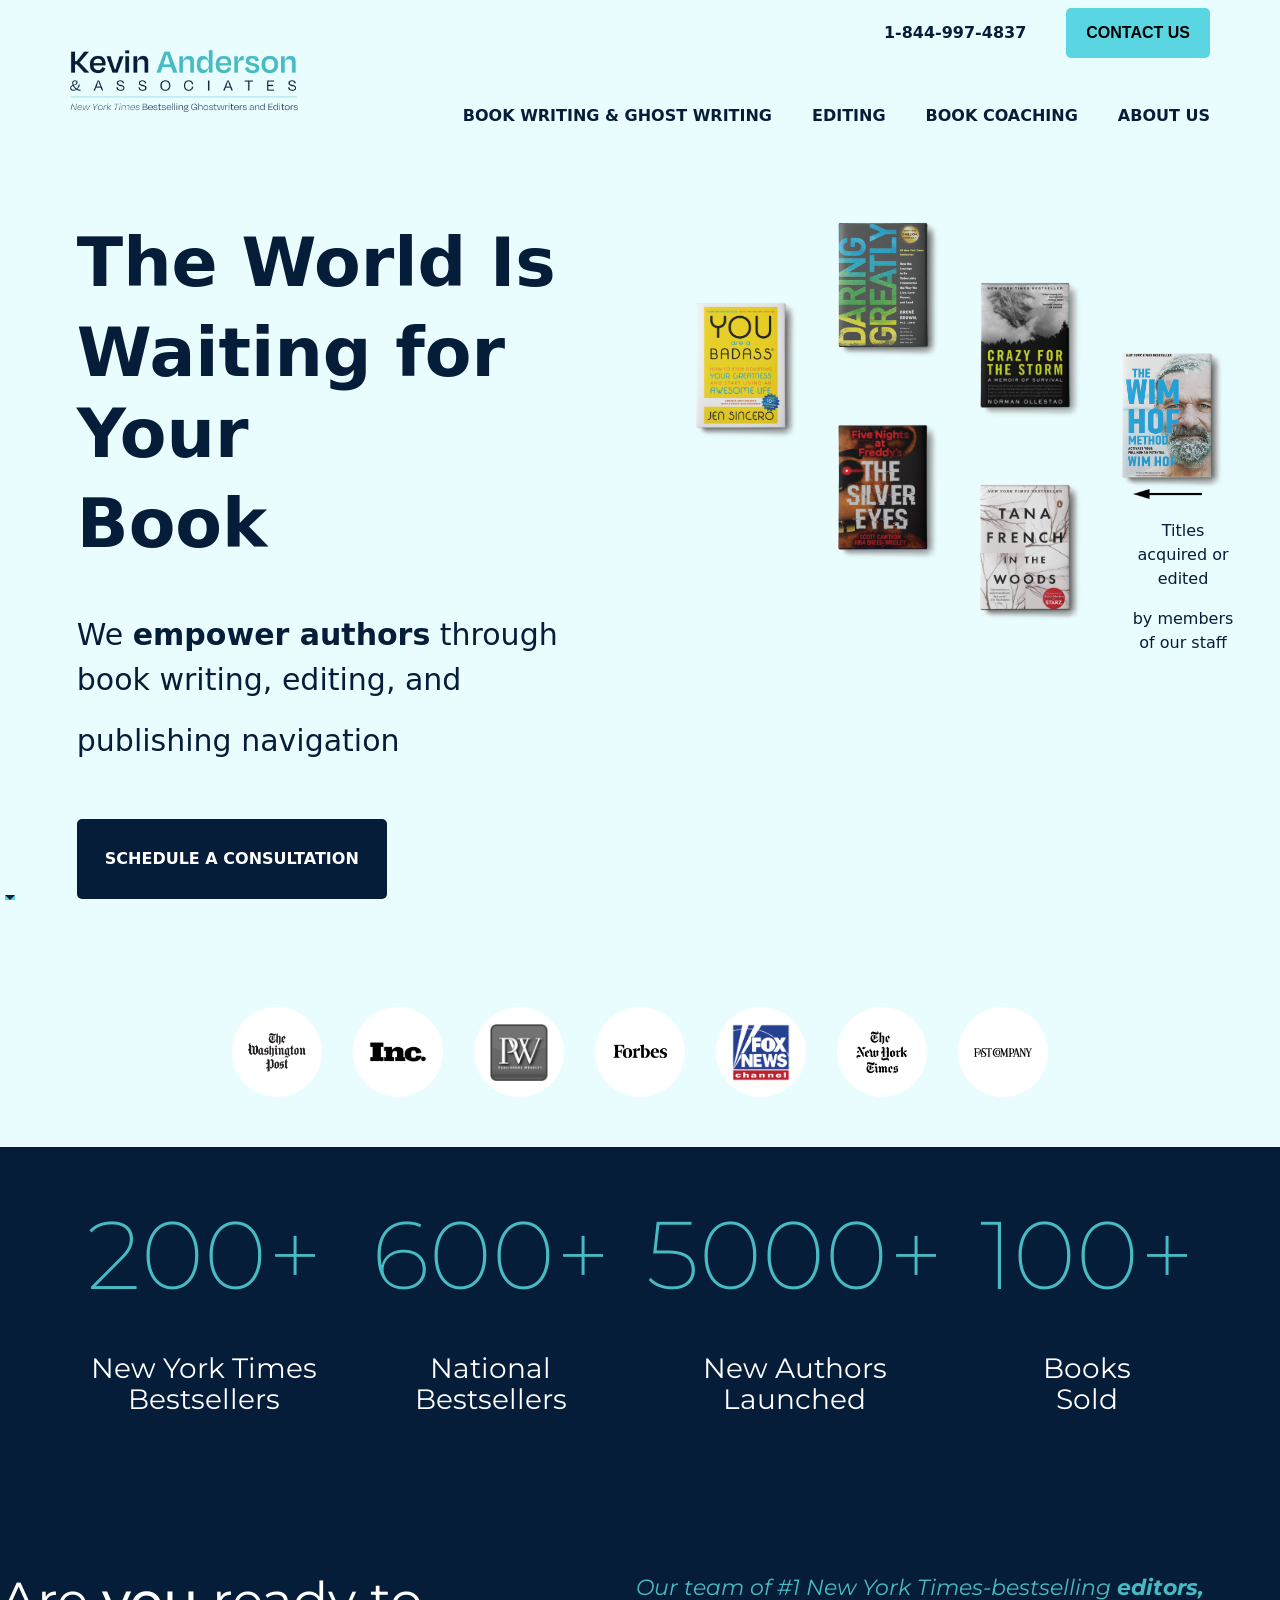
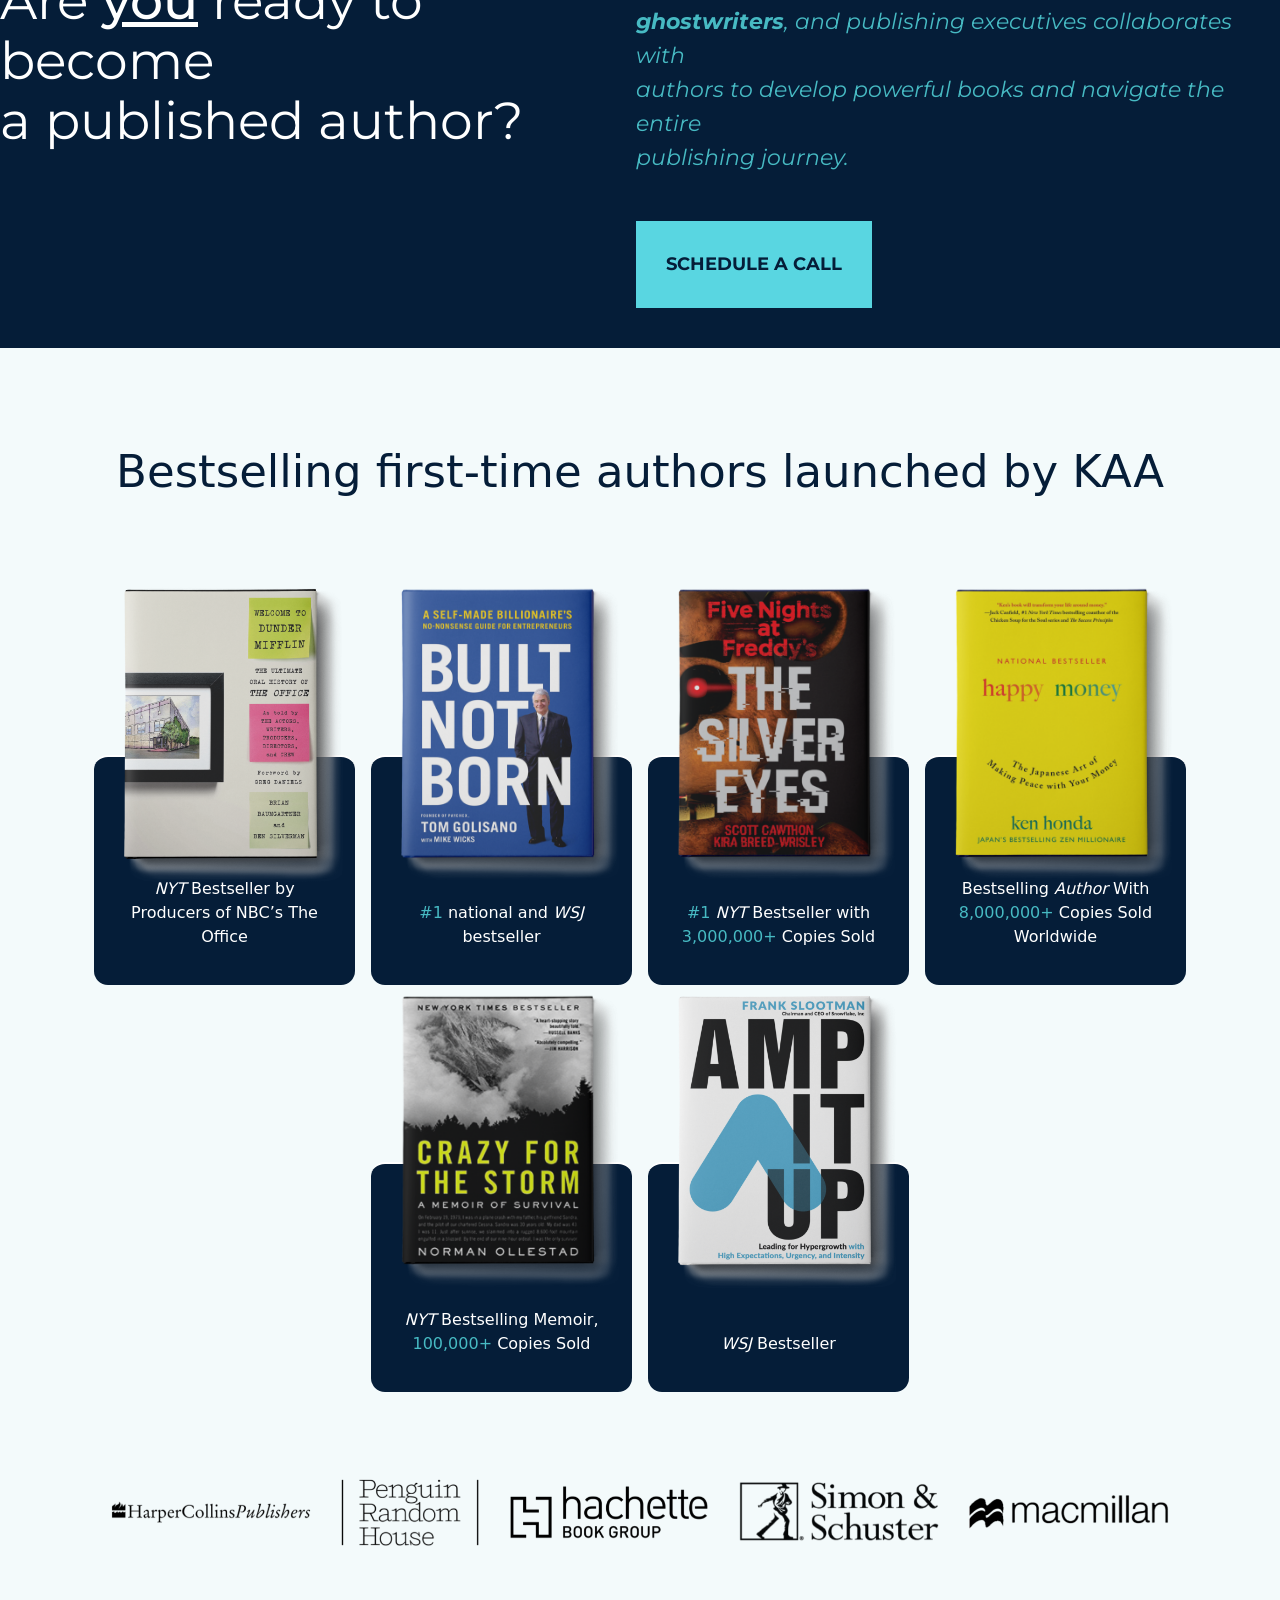
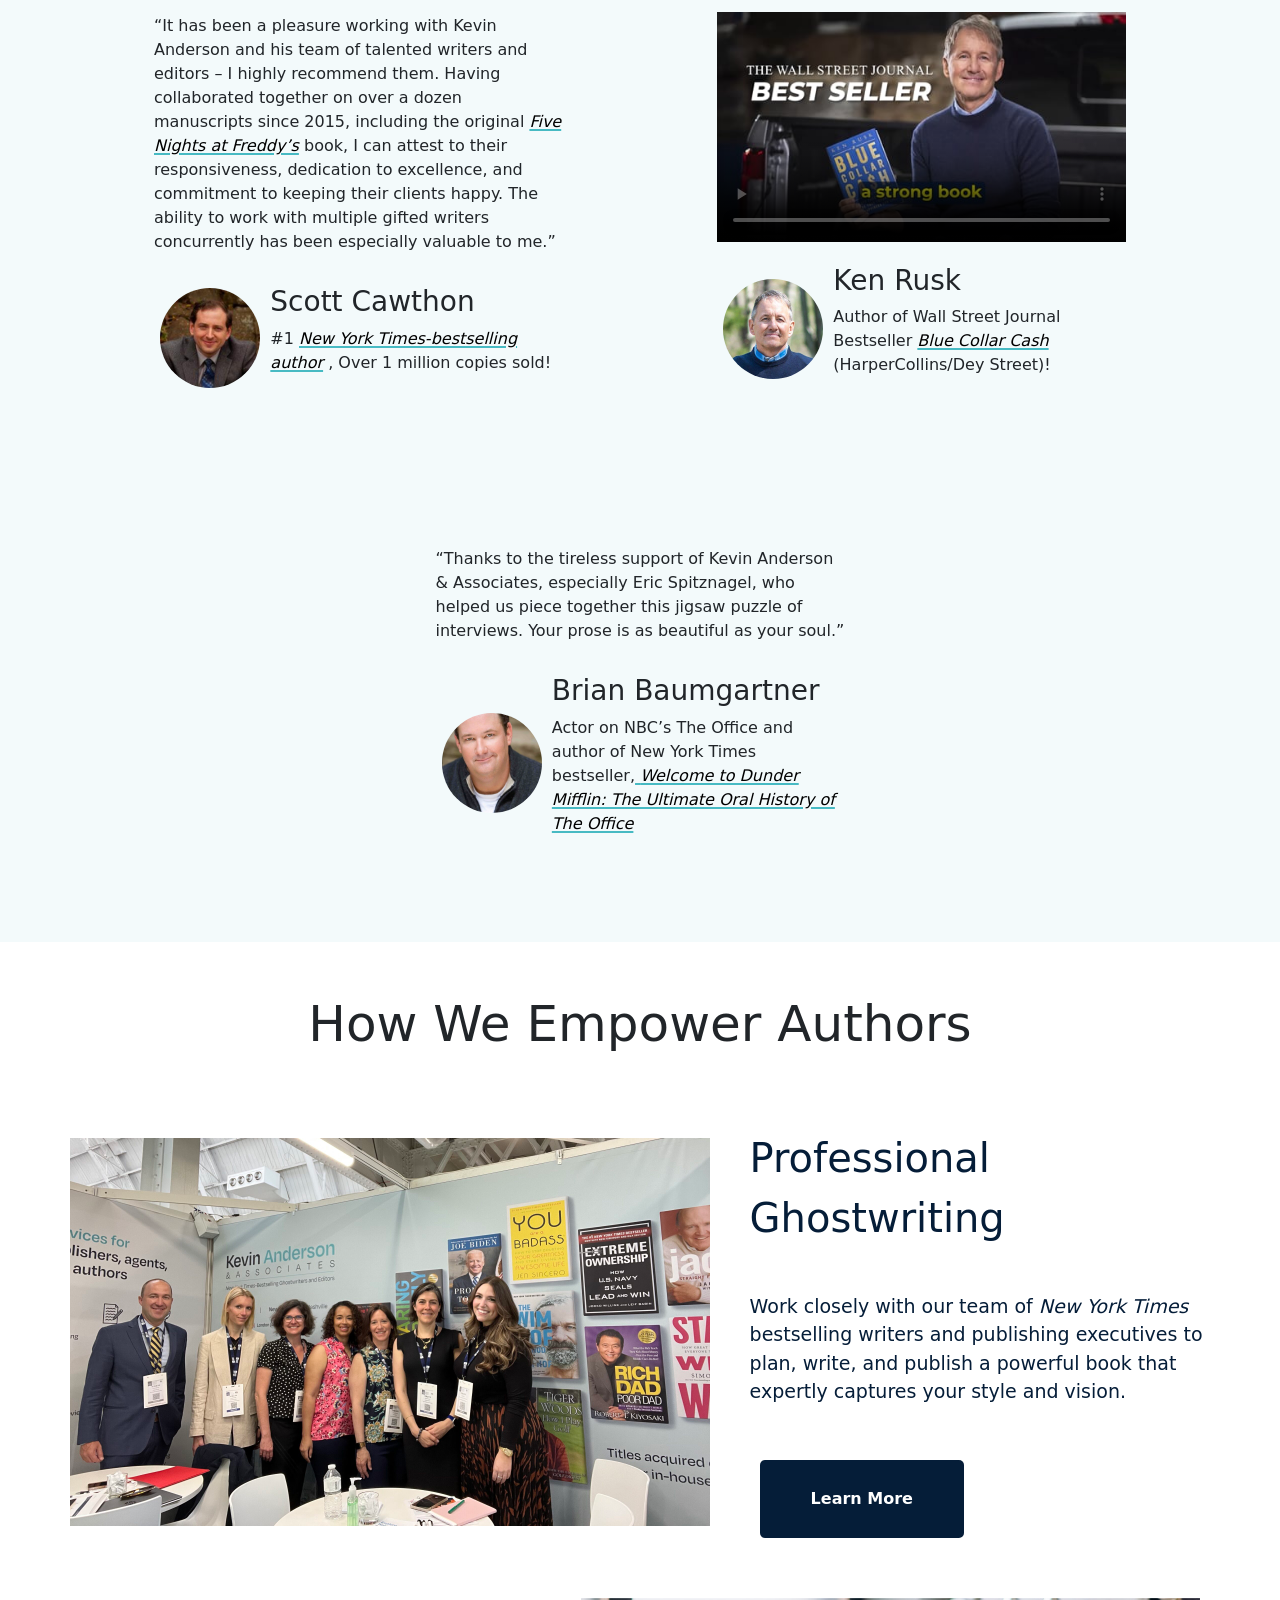
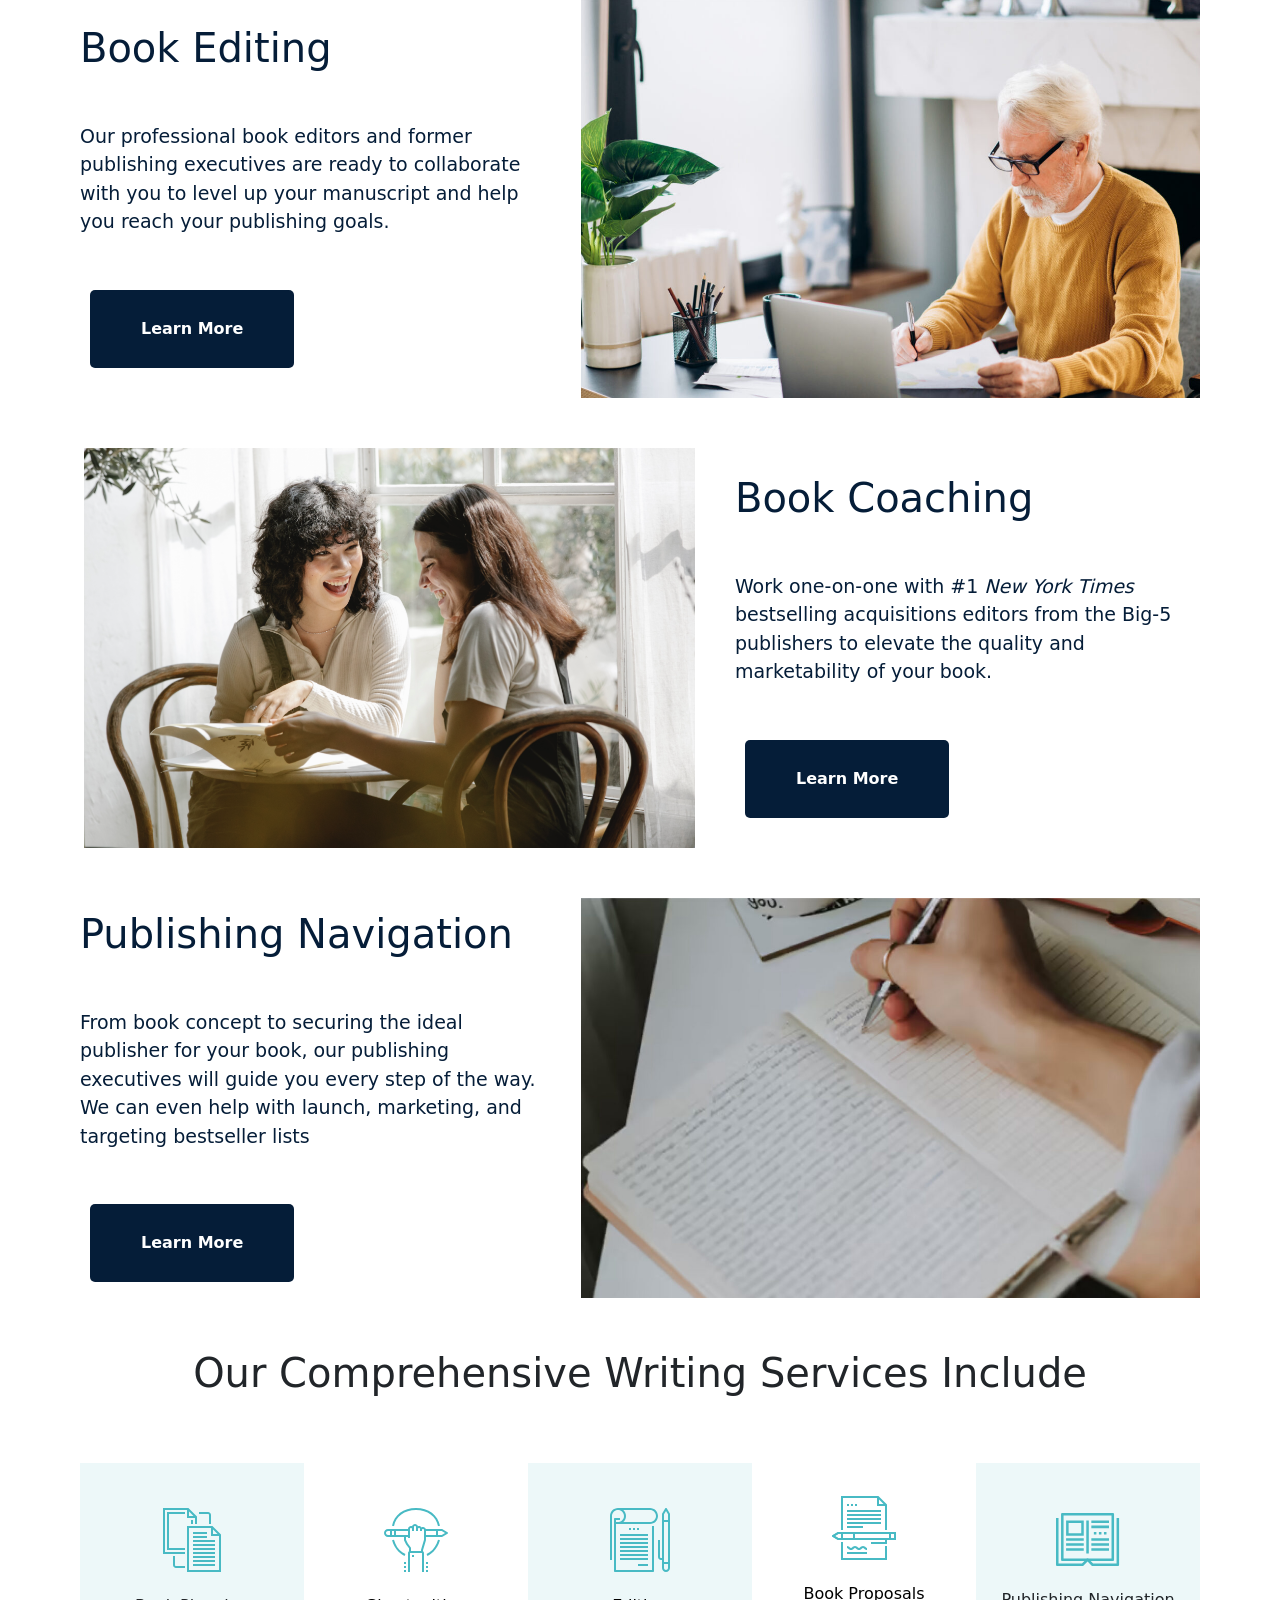
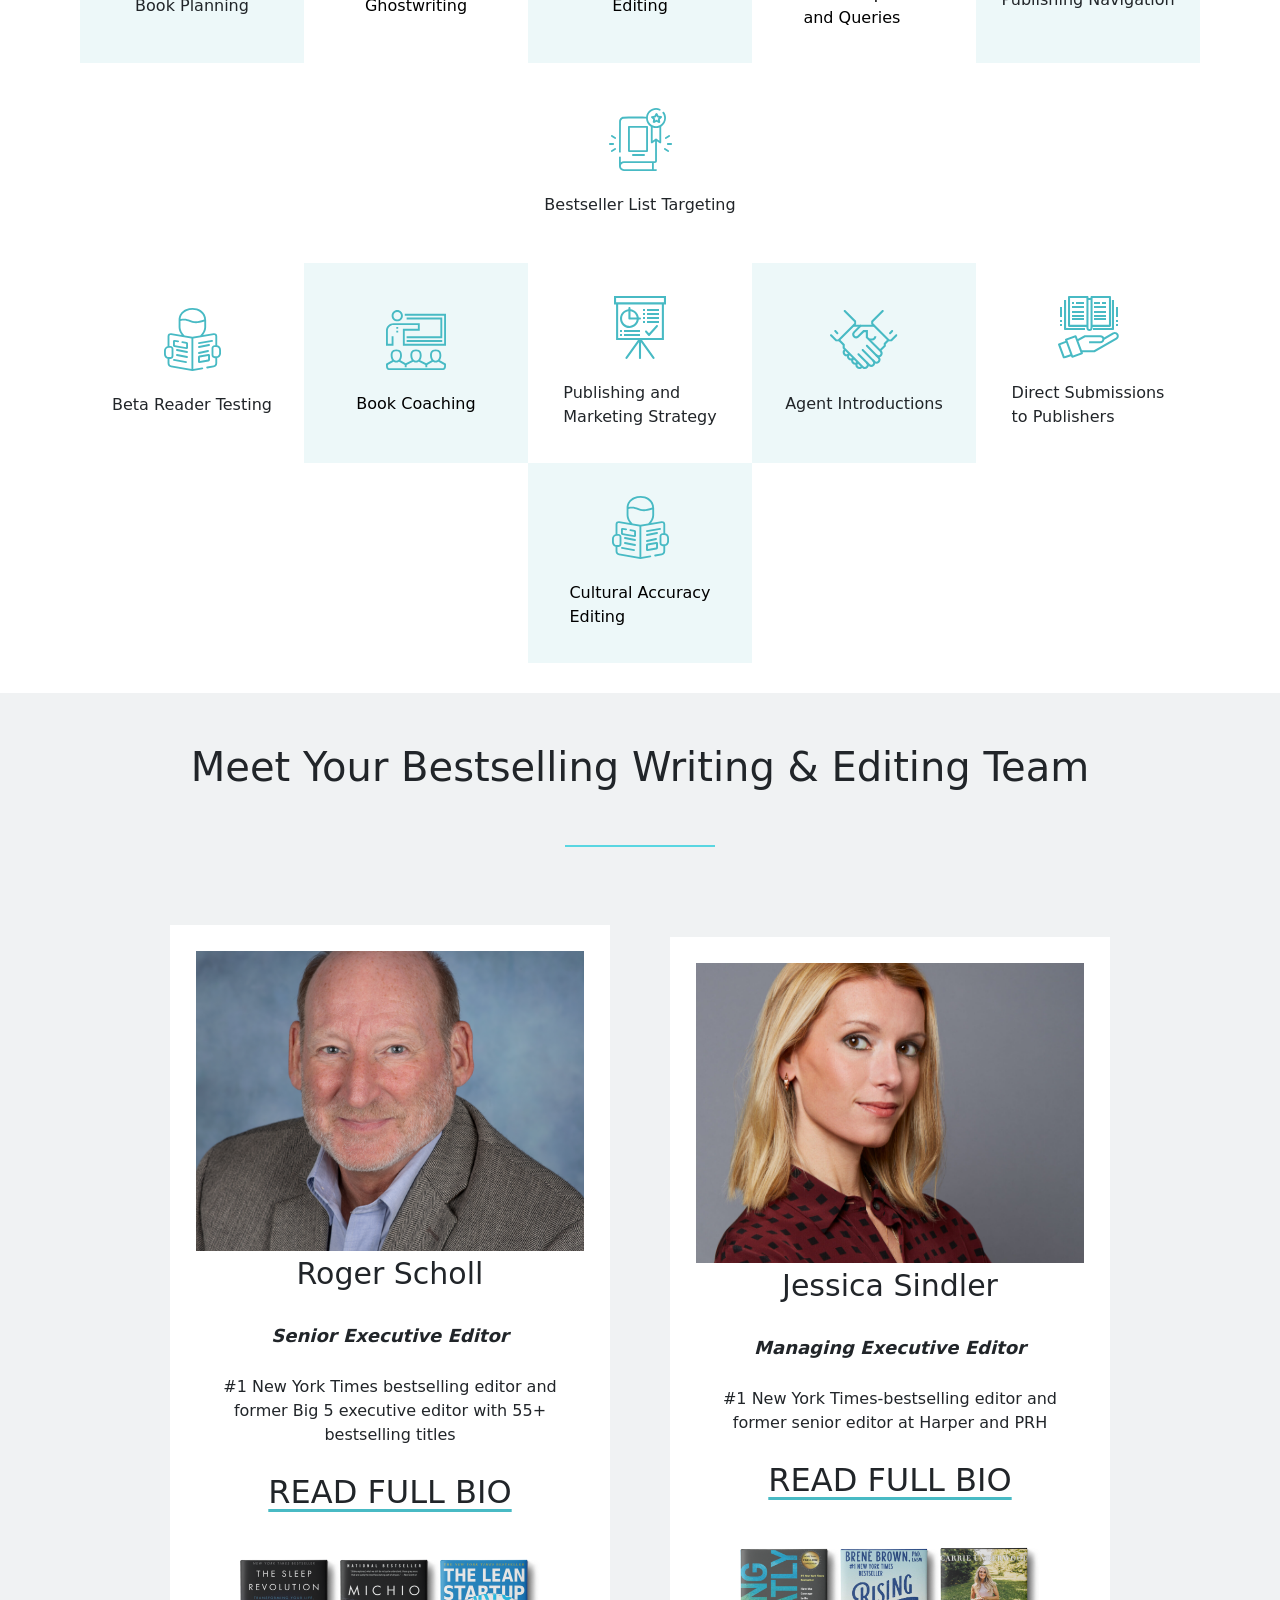
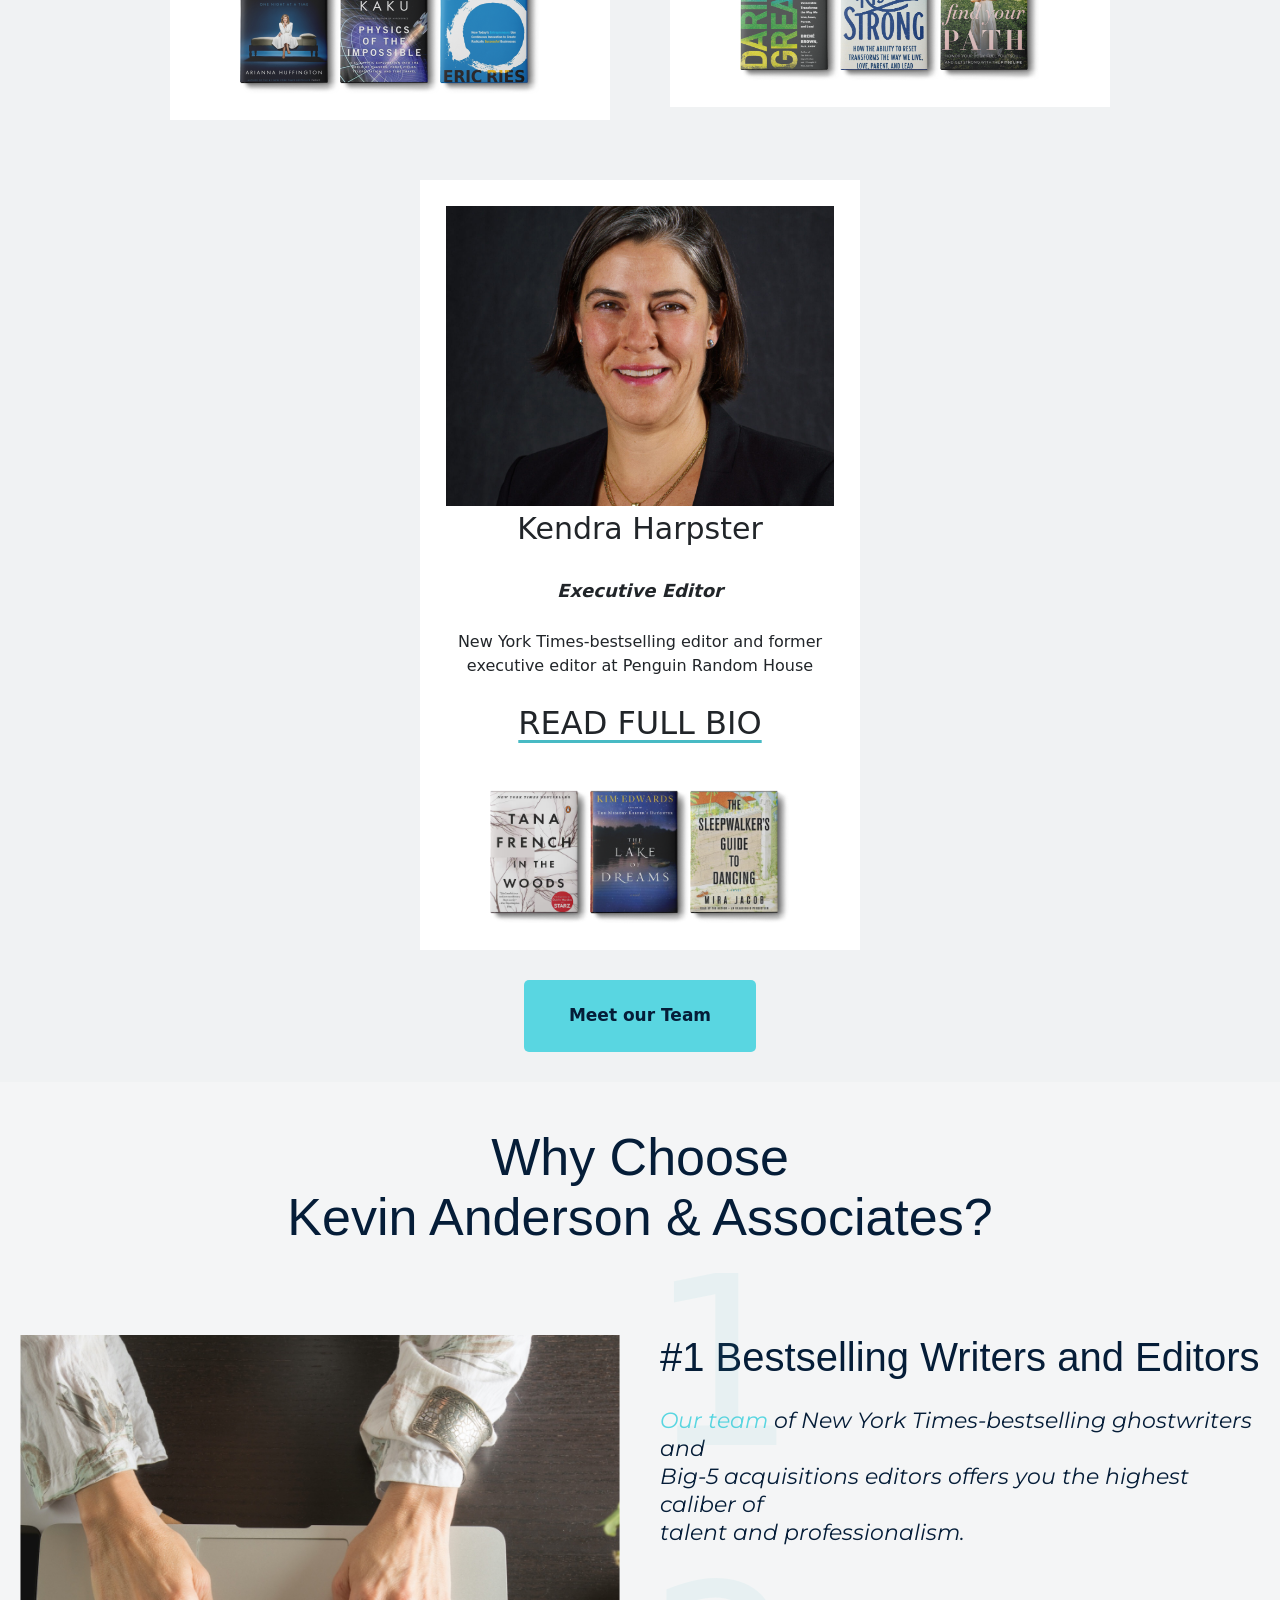
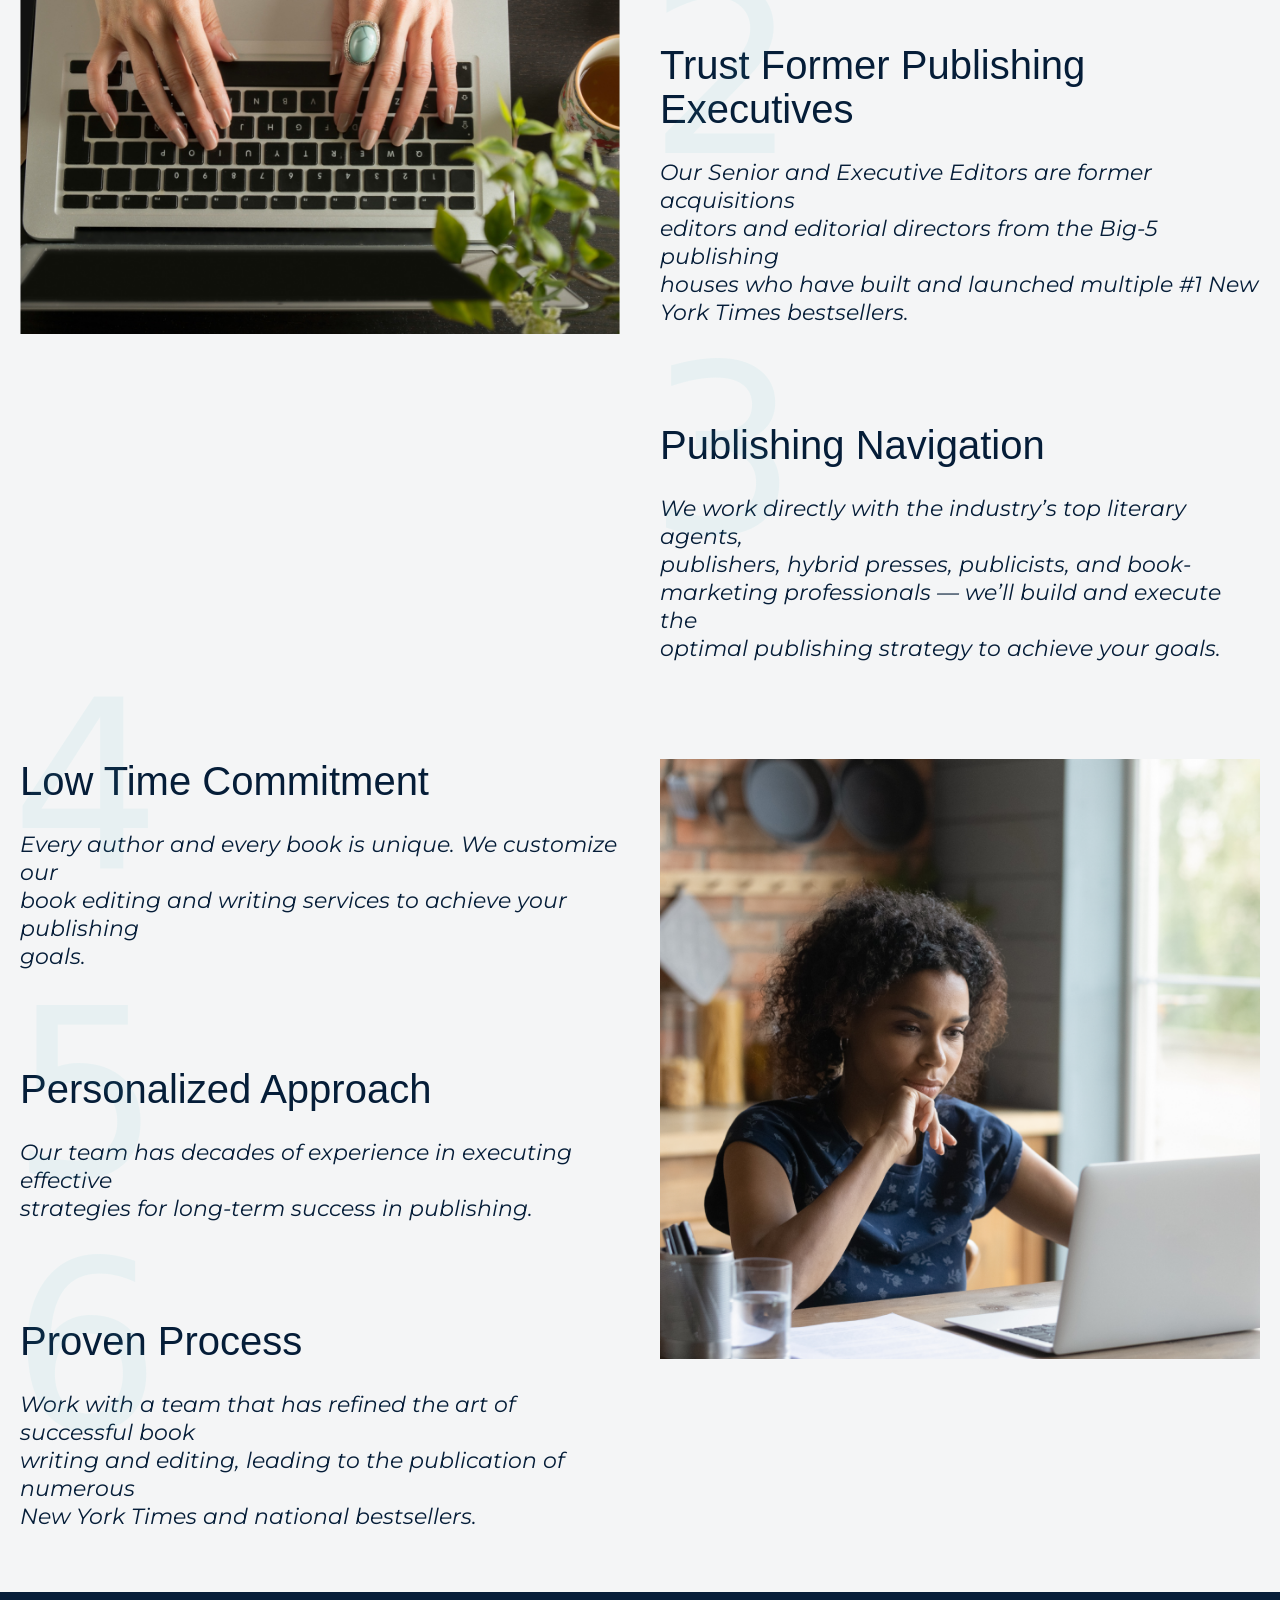
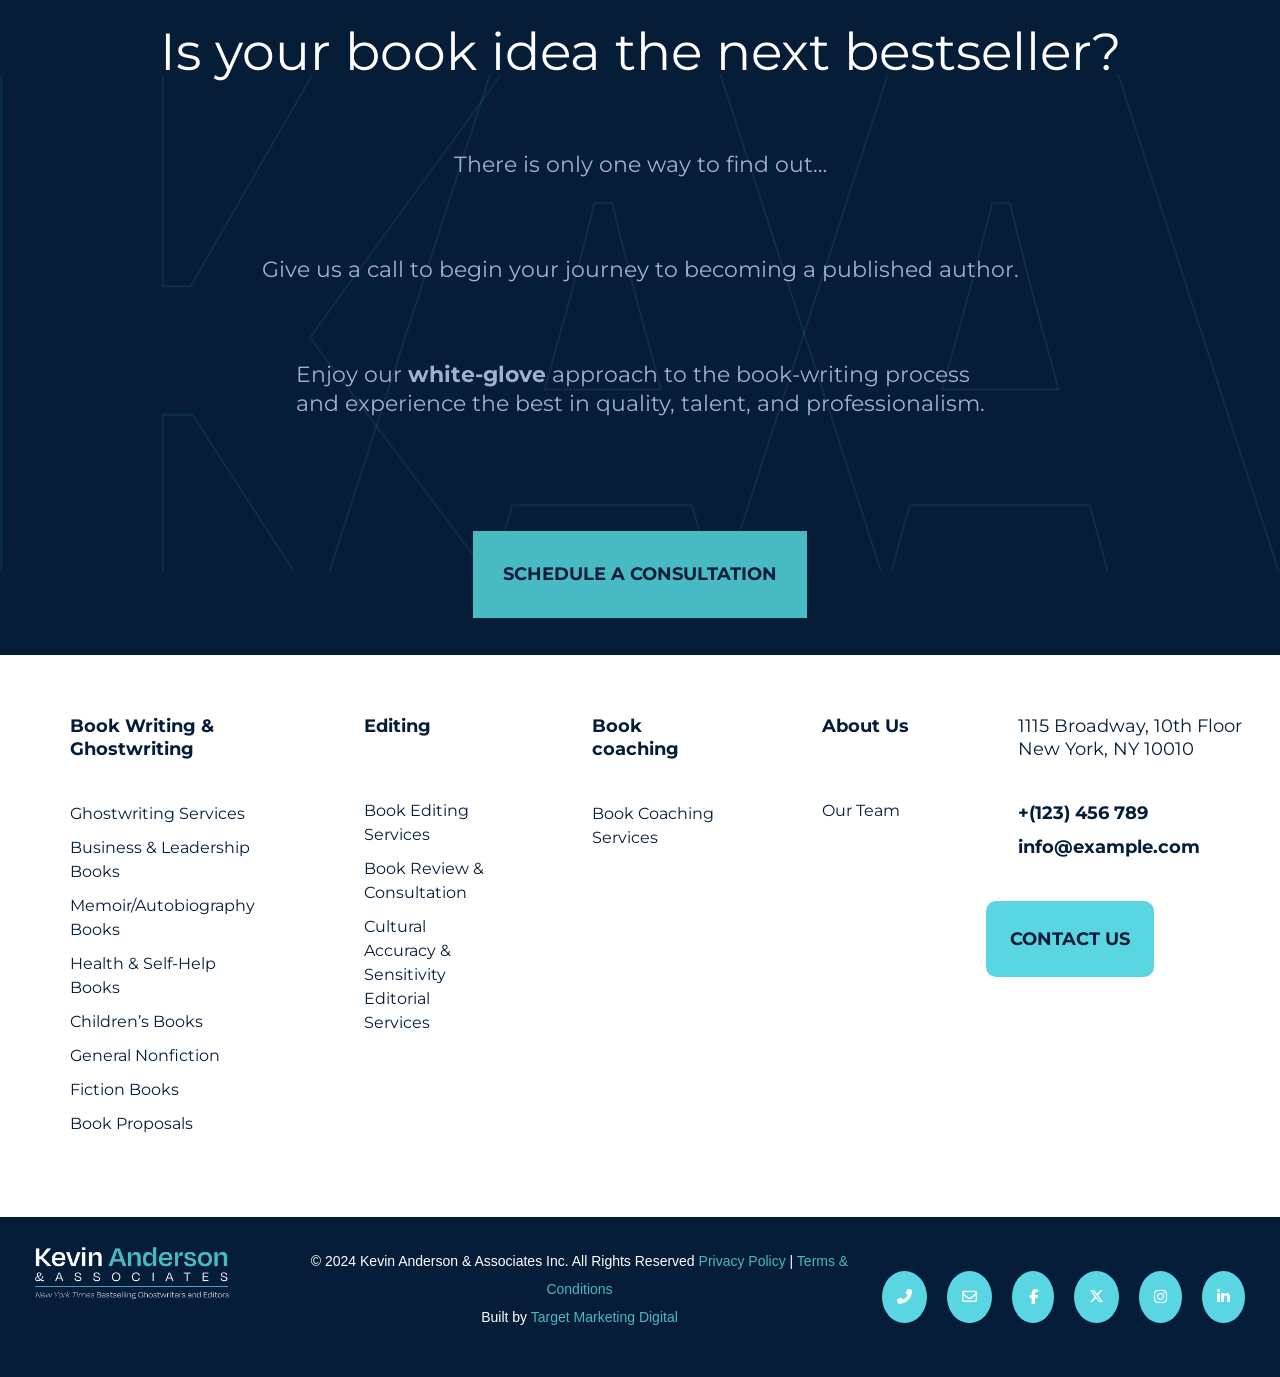
==== index.html @ ea1a0e8a "updated" ====
<!DOCTYPE html>
<html lang="en">

<head>
    <meta charset="UTF-8">
    <meta name="viewport" content="width=device-width, initial-scale=1.0">
    <title>Document</title>
    <link rel="stylesheet" href="style.css?v=1">
    <link rel="stylesheet" href="https://cdnjs.cloudflare.com/ajax/libs/font-awesome/6.6.0/css/all.min.css" integrity="sha512-Kc323vGBEqzTmouAECnVceyQqyqdsSiqLQISBL29aUW4U/M7pSPA/gEUZQqv1cwx4OnYxTxve5UMg5GT6L4JJg==" crossorigin="anonymous" referrerpolicy="no-referrer" />
    <link rel="stylesheet" href="https://cdnjs.cloudflare.com/ajax/libs/font-awesome/6.6.0/css/all.min.css" integrity="sha512-Kc323vGBEqzTmouAECnVceyQqyqdsSiqLQISBL29aUW4U/M7pSPA/gEUZQqv1cwx4OnYxTxve5UMg5GT6L4JJg==" crossorigin="anonymous" referrerpolicy="no-referrer" />
    <link rel="stylesheet" href="https://maxcdn.bootstrapcdn.com/bootstrap/4.5.2/css/bootstrap.min.css">
    <link href="https://cdn.jsdelivr.net/npm/bootstrap@5.0.2/dist/css/bootstrap.min.css" rel="stylesheet" integrity="sha384-EVSTQN3/azprG1Anm3QDgpJLIm9Nao0Yz1ztcQTwFspd3yD65VohhpuuCOmLASjC" crossorigin="anonymous">
    <script src="https://cdn.jsdelivr.net/npm/bootstrap@5.0.2/dist/js/bootstrap.bundle.min.js" integrity="sha384-MrcW6ZMFYlzcLA8Nl+NtUVF0sA7MsXsP1UyJoMp4YLEuNSfAP+JcXn/tWtIaxVXM" crossorigin="anonymous"></script>
    <style>
        @import url('https://fonts.googleapis.com/css2?family=Open+Sans:ital,wght@0,300..800;1,300..800&display=swap');
    </style>

</head>

<body>

    <nav class="navbar">
        <div class="logo">
            <img src="Assets/Logos/logo (1).png" alt="Logo">
        </div>
        <button class="hamburger">&#9776;</button>
        <div class="right-nav">
            <div class="top-bar">
                <ul class="bar">
                    <li><a href="#">1-844-997-4837</a></li>
                   
                    <li><button class="btn1">CONTACT US</button></li>
                </ul>
            </div>
            <div class="bottom-bar">
                <ul class="bar">
                    <li class="toggle"><span><a href="./ghostwritingServices.html">BOOK WRITING & GHOST WRITING</a> <span> <img class="arrow-icon" src="Assets/Images/expand arrow.png" alt=""></span></span>
                        <ul class="dropdown-1">
                            <li><a href="./ghostwritingServices.html">Ghostwriting Services</a></li>
                            <li><a href="./business&LeadershipBooks.html">Business & Leadership Books</a></li>
                            <li><a href="./autobiographyBooks.html">Memoir/Autobiography Books</a></li>
                            <li><a href="./health&self-helpBooks.html">Health & Self-Help Books</a></li>
                            <li><a href="./children'sBooks.html">Children’s Books</a></li>
                            <li><a href="./generalNonfiction.html">General Nonfiction</a></li>
                            <li><a href="./fiction.html">Fiction Books</a></li>
                            <li><a href="./bookProposals.html">Book Proposals</a></li>
                        </ul>
                    </li>
                    <li class="toggle"><span><a href="./bookEditingServices.html">EDITING</a> <span> <img class="arrow-icon" src="Assets/Images/expand arrow.png" alt=""></span></span>
                        <ul class="dropdown-1">
                            <li><a href="./bookEditingServices.html">Book Editing Services</a></li>
                            <li><a href="./bookReview&Consultation.html">Book Review & Consultation</a></li>
                            <li><a href="./culturalAccuracySensitivityEditorialServices.html">Cultural Accuracy & Sensitivity Editorial Services</a></li>
                        </ul>
                    </li>
                    <li class="toggle"><span><a href="./bookCoachingServices.html">BOOK COACHING</a> <span> <img class="arrow-icon" src="Assets/Images/expand arrow.png" alt=""></span></span>
                        <ul class="dropdown-1">
                            <li><a href="./bookCoachingServices.html">Book Coaching Services </a></li>
                        </ul>
                    </li>
                    <li class="toggle"><span><a href="./ourTeam.html">ABOUT US</a><span> <img class="arrow-icon" src="Assets/Images/expand arrow.png" alt=""></span></span>
                        <ul class="dropdown-1">
                            <li><a href="./ourTeam.html">Our Team</a> </li>
                        </ul>
                    </li>
                </ul>

            </div>
        </div>

    </nav>
    <section class="hero-container">
        <div class="content-container">
            <div class="left-container">
                <div class="content">
                    <div class="hero-heading">
                        <h1>The World Is</h1>
                        <h1>Waiting for Your </h1>
                        <h1>Book</h1>
                    </div>
                    <div class="hero-content">
                        <p>We <b>empower authors</b> through book writing, editing, and </p>
                        <p> publishing navigation</p>
                    </div>
                    <div class="hero-button">
                        <button class="counter-btn1">SCHEDULE A CONSULTATION</button>
                    </div>
                </div>
            </div>
            <div class="right-container">
                <div class="image-grid">

                    <div class="grid-item">
                        <img src="Assets/Images/You-Are-a-Badass.png" alt="Image 1">
                    </div>


                    <div class="grid-item">
                        <img src="Assets/Images/Daring-Greatly.webp" alt="Image 2">
                        <img src="Assets/Images/the-silver-eyes@2x.webp" alt="Image 3">
                    </div>


                    <div class="grid-item">
                        <img src="Assets/Images/crazy-for-the-storm@2x.webp" alt="Image 4">
                        <img src="Assets/Images/IN-THE-WOODS_-1.png" alt="Image 5">
                    </div>


                    <div class="grid-item">
                        <img id="bk-img-grid-last" src="Assets/Images/The-Wim-Hof-Method-1.webp" alt="Image 6">
                        <div class="arrow-text">
                            <img src="Assets/Images/left arrow.png" alt="Left Arrow" class="left-arrow-icon">
                            <p>Titles acquired or edited</p>
                            <p>by members of our staff</p>
                        </div>
                    </div>
                </div>
            </div>

        </div>
        <div class="logo-container">
            <div class="hero-logo"><img src="Assets/Logos/WashPostStacked_New_600x-400x265.png" alt=""></div>
            <div class="hero-logo"><img src="Assets/Logos/inc-magazine-logo@3x.webp" alt=""></div>
            <div class="hero-logo"><img src="Assets/Logos/logo-publishers-weekly@3x.webp" alt=""></div>
            <div class="hero-logo"><img src="Assets/Logos/Forbes-Ghostwrirting-Services-e1598300532500.webp" alt=""></div>
            <div class="hero-logo"><img src="Assets/Logos/fox-news-logo.jpg" alt=""></div>
            <div class="hero-logo"><img src="Assets/Logos/New_York_Times_logo.jpg" alt=""></div>
            <div class="hero-logo"><img src="Assets/Logos/fast-company-logo-vector.svg" alt=""></div>
        </div>
    </section>
    <section class="counter-wrapper">
        <div class="counter-row">
            <div class="box">

                <span class="num" data-val="200">000+</span>
                <p class="text">New York Times <br> Bestsellers</p>

            </div>

            <div class="box">

                <span class="num" data-val="600">000+</span>
                <p class="text">National <br> Bestsellers</p>

            </div>
            <div class="box">

                <span class="num" data-val="5000">0000+</span>
                <p class="text">New Authors <br> Launched</p>

            </div>
            <div class="box">

                <span class="num" data-val="100">000mil</span>
                <p class="text">Books <br> Sold</p>

            </div>

        </div>



        <div class="content-row">

            <div class="content-heading">
                <h2>Are <span style="text-decoration: underline; font-weight: 500;">you</span> ready to become <br> a published author?</h2>
            </div>

            <div class="content-para">
                <p>
                    Our team of #1 New York Times-bestselling <span style="font-weight: 700;">editors,<br>
                        ghostwriters</span>, and publishing executives collaborates with<br>
                    authors to develop powerful books and navigate the entire<br>
                    publishing journey.
                </p>

                <button class="counter-btn1" type="button">SCHEDULE A CALL</button>
            </div>
        </div>


    </section>
    <section class="bestselling-wrapper">
        <div class="bestselling-content">
            <p>Bestselling first-time authors launched by KAA</p>
        </div>
        <div class="bestselling-books">
            <div class="bookCard-container">
                <div class="book-img">
                    <img src="Assets/Images/Dunder-Mifflin-1-800x1075.webp" alt="">
                </div>
                <div class="book-content">
                    <p> <em>NYT</em> Bestseller by Producers of NBC’s The Office</p>
                </div>
            </div>
            <div class="bookCard-container">
                <div class="book-img">
                    <img src="Assets/Images/built-not-born@2x.webp" alt="">
                </div>
                <div class="book-content">
                    <p> <span class="highlite1">#1</span> national and <em>WSJ</em> bestseller</p>
                </div>
            </div>
            <div class="bookCard-container">
                <div class="book-img">
                    <img src="Assets/Images/the-silver-eyes@2x.webp" alt="">
                </div>
                <div class="book-content">
                    <p> <span class="highlite1">#1</span><em> NYT</em> Bestseller with <span class="highlite1">3,000,000+</span> Copies Sold</p>
                </div>
            </div>
            <div class="bookCard-container">
                <div class="book-img">
                    <img src="Assets/Images/happy-money@2x.webp" alt="">
                </div>
                <div class="book-content">
                    <p> Bestselling <em> Author</em> With <span class="highlite1">8,000,000+</span> Copies Sold Worldwide</p>
                </div>
            </div>
            <div class="bookCard-container">
                <div class="book-img">
                    <img src="Assets/Images/crazy-for-the-storm@2x.webp" alt="">
                </div>
                <div class="book-content">
                    <p><em>NYT</em> Bestselling Memoir, <span class="highlite1">100,000+</span> Copies Sold</p>
                </div>
            </div>
            <div class="bookCard-container">
                <div class="book-img">
                    <img src="Assets/Images/amp-it-up-800x1074.webp" alt="">
                </div>
                <div class="book-content">
                    <p><em>WSJ</em> Bestseller</p>
                </div>
            </div>
        </div>
        <div class="bestselling-publishers">

            <img id="harpercollins" src="Assets/Logos/harpercollins-logo@2x-400x43.webp" alt="">


            <img id="penguin" src="Assets/Logos/penguin-random-house-logo@2x.webp" alt="">


            <img id="hachette" src="Assets/Logos/1024-px-hachette-books-logo-svg@2x.webp" alt="">


            <img id="simonschuster" src="Assets/Logos/ss-logo-2018@2x.webp" alt="">


            <img id="macmillan" src="Assets/Logos/macmillan-logotype@2x-400x67.webp" alt="">
        </div>
        <div class="bestselling-authors">
            <div class="author-container">
                <div class="author-content">
                    <p>
                        “It has been a pleasure working with Kevin Anderson and his team of talented writers and editors – I highly recommend them. Having collaborated together on over a dozen manuscripts since 2015, including the original <span class="underline"><a href="#"><em> Five Nights at Freddy’s</em></a></span> book, I can attest to their responsiveness, dedication to excellence, and commitment to keeping their clients happy. The ability to work with multiple gifted writers concurrently has been especially valuable to me.”
                    </p>
                </div>
                <div class="author-card">
                    <div class="author-img">
                        <img src="Assets/Images/Scott-Cawthon.jpg" alt="">
                    </div>
                    <div class="author-description">
                        <h3>Scott Cawthon</h3>
                        <p>#1 <span class="underline"><a href="#"><em>New York Times-bestselling author</em></a> </span>, Over 1 million copies sold!</p>
                    </div>
                </div>
            </div>
            <div class="author-container">
                <div class="author-content">
                    <div class="ken-video">
                        <video controls poster="Assets/Images/ken-rusk-video-poster">
                            <source src="Assets/Videos/How KAA Turns First-time Authors Into National Bestsellers.mp4" type="video/mp4">

                        </video>

                    </div>
                </div>
                <div class="author-card">
                    <div class="author-img" id="ken">
                        <img src="Assets/Images/4.jpg" alt="">
                    </div>
                    <div class="author-description">
                        <h3>Ken Rusk</h3>
                        <p>Author of Wall Street Journal
                            Bestseller <span class="underline"> <a href="#"><em> Blue Collar Cash</em></a></span> (HarperCollins/Dey Street)!</p>
                    </div>
                </div>
            </div>
            <div class="author-container">
                <div class="author-content">
                    <p>
                        “Thanks to the tireless support of Kevin Anderson & Associates, especially Eric Spitznagel, who helped us piece together this jigsaw puzzle of interviews. Your prose is as beautiful as your soul.”
                    </p>
                </div>
                <div class="author-card">
                    <div class="author-img" id="brian">
                        <img src="Assets/Images/Brian-Baumgartner-Headshot-317x400.png" alt="">
                    </div>
                    <div class="author-description">
                        <h3>Brian Baumgartner</h3>
                        <p>Actor on NBC’s The Office and author of New York Times bestseller,<span class="underline"><a href="#"> <em> Welcome to Dunder Mifflin: The Ultimate Oral History of The Office</em></a></span></p>
                    </div>
                </div>
            </div>
    </section>
    <section class="empower-wrapper">
        <div class="empower-heading">
            <p>How We Empower Authors</p>
        </div>
        <div class="empower-card-container">
            <div class="empower-leftdivision">
                <div class="empower-img">
                    <img src="Assets/Images/kaa-team-cropped-scaled.jpeg" alt="">
                </div>
            </div>
            <div class="empower-rightdivision">
                <div class="empower-content">
                    <div class="empower-content-heading">Professional Ghostwriting</div>
                    <div class="empower-content-para">Work closely with our team of <em>New York Times</em> bestselling writers and publishing executives to plan, write, and publish a powerful book that expertly captures your style and vision.</div>
                    <div class="empower-content-button"><button class="ghostwriting-btn">Learn More</button></div>
                </div>
            </div>
        </div>
        <div class="empower-card-container row-reverse">
            <div class="empower-leftdivision">
                <div class="empower-img">
                    <img src="Assets/Images/5-1200x775.jpg" alt="">
                </div>
            </div>
            <div class="empower-rightdivision">
                <div class="empower-content">
                    <div class="empower-content-heading">Book Editing
                    </div>
                    <div class="empower-content-para">Our professional book editors and former publishing executives are ready to collaborate with you to level up your manuscript and help you reach your publishing goals.</div>
                    <div class="empower-content-button"><button class="book-editing-btn">Learn More</button></div>
                </div>
            </div>
        </div>
        <div class="empower-card-container">
            <div class="empower-leftdivision">
                <div class="empower-img">
                    <img src="Assets/Images/Screenshot-2023-11-02-at-2.webp" alt="">
                </div>
            </div>
            <div class="empower-rightdivision">
                <div class="empower-content">
                    <div class="empower-content-heading">Book Coaching</div>
                    <div class="empower-content-para">Work one-on-one with #1 <em>New York Times</em> bestselling acquisitions editors from the Big-5 publishers to elevate the quality and marketability of your book.</div>
                    <div class="empower-content-button"><button class="book-coaching-btn">Learn More</button></div>
                </div>
            </div>
        </div>
        <div class="empower-card-container row-reverse">
            <div class="empower-leftdivision">
                <div class="empower-img">
                    <img src="Assets/Images/6-1200x775.jpg" alt="">
                </div>
            </div>
            <div class="empower-rightdivision">
                <div class="empower-content">
                    <div class="empower-content-heading">Publishing Navigation</div>
                    <div class="empower-content-para">From book concept to securing the ideal publisher for your book, our publishing executives will guide you every step of the way. We can even help with launch, marketing, and targeting bestseller lists</div>
                    <div class="empower-content-button"><button class="book-proposal-btn">Learn More</button></div>
                </div>
            </div>
        </div>
    </section>
    <section class="services-wrapper">
        <div class="service-heading">
            <p>Our Comprehensive Writing Services Include</p>
        </div>
        <div class="services-icons">
            <div class="services-icons-rows">
                <div class="service-card bg-lightblue">
                    <div class="service-card-img"><img src="Assets/Logos/Book-Planing.svg" alt=""></div>
                    <div class="service-card-name">Book Planning</div>
                </div>
                <div class="service-card">
                    <div class="service-card-img"><a href="./ghostwritingServices.html"><img src="Assets/Logos/Ghostwriting.svg" alt=""></a></div>
                    <div class="service-card-name"><a href="./ghostwritingServices.html">Ghostwriting</a></div>
                </div>
                <div class="service-card bg-lightblue">
                    <div class="service-card-img"><a href="./bookEditingServices.html"><img src="Assets/Logos/Editing.svg" alt=""></a></div>
                    <div class="service-card-name"><a href="./bookEditingServices.html">Editing</a></div>
                </div>
                <div class="service-card">
                    <div class="service-card-img"><a href="./bookProposals.html"><img src="Assets/Logos/Book-Proposals.svg" alt=""></a></div>
                    <div class="service-card-name"><a href="./bookProposals.html">Book Proposals <br>and Queries</a></div>
                </div>
                <div class="service-card bg-lightblue">
                    <div class="service-card-img"><img src="Assets/Logos/Publishing-Navigation.svg " alt=""></div>
                    <div class="service-card-name">Publishing
                            Navigation</div>
                </div>
                <div class="service-card">
                    <div class="service-card-img"><img src="Assets/Logos/Bestseller-Targeting.svg" alt=""></div>
                    <div class="service-card-name">Bestseller
                            List Targeting</div>
                </div>
            </div>
            <div class="services-icons-rows">
                <div class="service-card">
                    <div class="service-card-img"><img src="Assets/Logos/Beta-Reader-Testing.svg" alt=""></div>
                    <div class="service-card-name">Beta Reader
                            Testing</div>
                </div>
                <div class="service-card bg-lightblue">
                    <div class="service-card-img"><a href="./bookCoachingServices.html"><img src="Assets/Logos/Book-Coaching.svg" alt=""></a></div>
                    <div class="service-card-name"><a href="./bookCoachingServices.html">Book Coaching</a></div>
                </div>
                <div class="service-card">
                    <div class="service-card-img"><img src="Assets/Logos/Pub-and-Marketing-Strategy.svg" alt=""></div>
                    <div class="service-card-name">Publishing and <br>Marketing Strategy</div>
                </div>
                <div class="service-card bg-lightblue">
                    <div class="service-card-img"><img src="Assets/Logos/Agent-Introductions.svg" alt=""></div>
                    <div class="service-card-name">Agent
                            Introductions</div>
                </div>
                <div class="service-card">
                    <div class="service-card-img"><a href="#"><img src="Assets/Logos/Direct-Submissions-to-Publishers.svg" alt=""></a></div>
                    <div class="service-card-name">Direct Submissions <br> to Publishers</div>
                </div>
                <div class="service-card bg-lightblue">
                    <div class="service-card-img"><a href="./culturalAccuracySensitivityEditorialServices.html"><img src="Assets/Logos/Beta-Reader-Testing (1).svg" alt=""></a></div>
                    <div class="service-card-name"><a href="./culturalAccuracySensitivityEditorialServices.html">Cultural Accuracy <br> Editing</a></div>
                </div>

            </div>
    </section>
    <section class="team-wrapper">
        <div class="team-heading">
            <p>Meet Your Bestselling Writing & Editing Team</p>
            <hr>
        </div>
        <div class="team-membercards">
            <div class="member-card">
                <div class="member-description">
                    
                        <div class="member-image"><img src="Assets/Images/Screenshot-2023-06-13-091731.webp" alt=""></div>
                        <div class="member-bio">
                            <p id="name">Roger Scholl</p>
                            <p id="designation"><em><b>Senior Executive Editor</b></em></p>
                            <p>#1 New York Times bestselling editor and former Big 5 executive editor with 55+ bestselling titles</p>
                            <h2 id="more">READ FULL BIO</h2>
                        </div>
                    
                </div>
                <div class="member-books">
                    <img src="Assets/Images/The-Sleep-Revolution-Transforming-Your-Life-One-Night-at-a-Time-800x1074.webp" alt="">
                    <img src="Assets/Images/Physics-of-the-Impossible-A-Scientific-Exploration-into-the-World-of-Phasers-Force-Fields-Teleportation-and-Time-Travel-by-Michio-Kaku_-800x1074.webp" alt="">
                    <img src="Assets/Images/The-Lean-Startup-How-Todays-Entrepreneurs-Use-Continuous-Innovation-to-Create-Radically-Successful-Businesses-by-Eric-Ries-800x1074.webp" alt="">
                </div>
            </div>
            <div class="member-card">
                <div class="member-description">
                    
                        <div class="member-image"><img src="Assets/Images/Jessica-Sindler-headshot-scaled-e1605710512451.jpg" alt=""></div>
                        <div class="member-bio">
                            <p id="name">Jessica Sindler</p>
                            <p id="designation"><em><b>Managing Executive Editor</b></em></p>
                            <p>#1 New York Times-bestselling editor and former senior editor at Harper and PRH</p>
                            <h2 id="more">READ FULL BIO</h2>
                        </div>
                    
                </div>
                <div class="member-books">
                    <img src="Assets/Images/Daring-Greatly.webp" alt="">
                    <img src="Assets/Images/Rising-Strong-.webp" alt="">
                    <img src="Assets/Images/Find-Your-Path.webp" alt="">
                </div>
            </div>
            <div class="member-card">
                <div class="member-description">
                    
                        <div class="member-image"><img src="Assets/Images/kendra-harpster.jpg" alt=""></div>
                        <div class="member-bio">
                            <p id="name">Kendra Harpster</p>
                            <p id="designation"><em><b>Executive Editor</b></em></p>
                            <p>New York Times-bestselling editor and former executive editor at Penguin Random House</p>
                            <h2 id="more">READ FULL BIO</h2>
                        </div>
                    
                </div>
                <div class="member-books">
                    <img src="Assets/Images/IN-THE-WOODS_-1.png" alt="">
                    <img src="Assets/Images/THE-LAKE-OF-DREAMS-1.png" alt="">
                    <img src="Assets/Images/THE-SLEEPWALKERS-GUIDE-TO-DANCING-1.png" alt="">
                </div>
            </div>
        </div>
        <div class="team-button"><button>Meet our Team</button></div>
    </section>
    <section class="why-choose-us">
        <div class="wcu-heading">
            <h2>
                Why Choose <br>
                Kevin Anderson & Associates?
            </h2>
        </div>
        <div class="columns">
            <div class="wcu-left-col">
                <img src="Assets\Images\why-us-row-1.jpg" alt="">
            </div>
            <div class="wcu-right-col">

                <div class="row benefits-row-item">
                    <h2>#1 Bestselling Writers and Editors</h2>

                    <p> <span style="color: #59D6E1;">Our team </span>of New York Times-bestselling ghostwriters and <br>
                        Big-5 acquisitions editors offers you the highest caliber of <br>
                        talent and professionalism.
                    </p>
                </div>

                <div class="row benefits-row-item">
                    <h2>Trust Former Publishing Executives</h2>

                    <p> Our Senior and Executive Editors are former acquisitions <br>
                        editors and editorial directors from the Big-5 publishing <br>
                        houses who have built and launched multiple #1 New York Times bestsellers.
                    </p>
                </div>

                <div class="row benefits-row-item">
                    <h2>Publishing Navigation</h2>

                    <p> We work directly with the industry’s top literary agents,<br>
                        publishers, hybrid presses, publicists, and book-<br>
                        marketing professionals — we’ll build and execute the<br>
                        optimal publishing strategy to achieve your goals.
                    </p>
                </div>

            </div>
        </div>


        <div class="columns reversed">
            <div class="wcu-left-col">
                <img src="Assets/Images/Low-Time-Commitment.jpg" alt="">
            </div>
            <div class="wcu-right-col">
                <div class="row benefits-row-item2">
                    <h2>Low Time Commitment</h2>
                    <p>
                        Every author and every book is unique. We customize our <br> book editing and writing services to achieve your publishing <br> goals.
                    </p>
                </div>
                <div class="row benefits-row-item2">
                    <h2>Personalized Approach</h2>
                    <p>
                        Our team has decades of experience in executing effective <br> strategies for long-term success in publishing.
                    </p>
                </div>
                <div class="row benefits-row-item2">
                    <h2>Proven Process</h2>
                    <p>
                        Work with a team that has refined the art of successful book <br> writing and editing, leading to the publication of numerous <br> New York Times and national bestsellers.
                    </p>
                </div>
            </div>
        </div>
    </section>
    <section class="kaa">
        <div class="heading">
            <h2>Is your book idea the next bestseller?</h2>
        </div>
        <div class="text">
            <p>
                There is only one way to find out…
            </p>
        </div>

        <div class="text">
            <p>
                Give us a call to begin your journey to becoming a published author.
            </p>
        </div>

        <div class="text">
            <p>
                Enjoy our <span style="font-weight: 700;">white-glove</span> approach to the book-writing process <br>
                and experience the best in quality, talent, and professionalism.
            </p>
        </div>

        <div class="btn">
            <button class="counter-btn1" type="button">SCHEDULE A CONSULTATION</button>
        </div>

    </section>
    <footer class="footer-bottom">

        <div class="footer-wrapper">

            <div class="col-footer">
                <ul>
                    <p class="ftr-bold"><a href="./ghostwritingServices.html" class="dropdown-toggle">Book Writing & <br> Ghostwriting</a></p>
                    <li><a href="./ghostwritingServices.html">Ghostwriting Services</a></li>
                    <li><a href="./business&LeadershipBooks.html">Business & Leadership <br> Books</a></li>
                    <li><a href="./autobiographyBooks.html">Memoir/Autobiography <br> Books</a></li>
                    <li><a href="./health&self-helpBooks.html">Health & Self-Help <br> Books</a></li>
                    <li><a href="./children'sBooks.html">Children’s Books</a></li>
                    <li><a href="./generalNonfiction.html">General Nonfiction</a></li>
                    <li><a href="./fiction.html">Fiction Books</a></li>
                    <li><a href="./bookProposals.html">Book Proposals</a></li>
                </ul>
            </div>

            <div class="col-footer">
                <ul>
                    <p class="ftr-bold" style="padding-bottom: 40px;"><a href="./bookEditingServices.html">Editing</a></p>
                    <li><a href="./bookEditingServices.html">Book Editing <br> Services</a></li>
                    <li><a href="./bookReview&Consultation.html">Book Review & <br> Consultation</a></li>
                    <li><a href="./culturalAccuracySensitivityEditorialServices.html">Cultural <br> Accuracy & <br> Sensitivity <br> Editorial <br> Services</a></li>
                </ul>
            </div>

            <div class="col-footer">
                <ul>
                    <p class="ftr-bold"><a href="./bookCoachingServices.html">Book <br> coaching</a></p>
                    <li><a href="./bookCoachingServices.html">Book Coaching <br> Services</a></li>
                </ul>
            </div>

            <div class="col-footer">
                <ul>
                    <p class="ftr-bold" style="padding-bottom: 40px;"><a href="./ourTeam.html">About Us</a></p>
                    <li><a href="./ourTeam.html">Our Team</a></li>
                </ul>
            </div>
            <div class="col-footer">
                <ul>
                    <p> 1115 Broadway, 10th Floor<br>
                        New York, NY 10010
                    </p>
                    <li class="phone"><a href="tel: +(123) 456 789">+(123) 456 789</a></li>
                    <li class="email"><a href="mailto:info@example.com">info@example.com</a></li>
                </ul>
                <button type="button" class=" ft-btn">CONTACT US</button>
            </div>

        </div>
        <div class="footer-end">

            <div class="ftr-wrapper">

                <div class="ftr-logo">
                    <img src="Assets/Logos/logo_footer_v3.png" alt="">
                </div>

                <div class="terms">
                    <p>© 2024 Kevin Anderson & Associates Inc. All Rights Reserved <a href="#" style="color: #47BAC3;">Privacy Policy</a> | <a href="#" style="color: #47BAC3;">Terms & <br> Conditions</a> <br> Built by <a href="#" style="color: #47BAC3;">Target Marketing Digital</a></p>
                </div>

                <div class="social-icons">
                    <span><i class="fa-solid fa-phone-flip"></i></span>
                    <span><i class="fa-regular fa-envelope"></i></span>
                    <span><i class="fa-brands fa-facebook-f"></i></span>
                    <span><i class="fa-brands fa-x-twitter"></i></span>
                    <span><i class="fa-brands fa-instagram"></i></span>
                    <span><i class="fa-brands fa-linkedin-in"></i></span>
                </div>

            </div>
        </div>
    </footer>

</body>
<script src="https://code.jquery.com/jquery-3.5.1.min.js"></script>
<script src="https://maxcdn.bootstrapcdn.com/bootstrap/4.5.2/js/bootstrap.min.js"></script>
<script src="script.js?v=2" defer></script>


</html>
---- style.css ----
@import url('https://fonts.googleapis.com/css2?family=Open+Sans:ital,wght@0,300..800;1,300..800&display=swap');
@import url('https://fonts.googleapis.com/css2?family=Montserrat:ital,wght@0,100..900;1,100..900&display=swap');

* {
    margin: 0;
    padding: 0;
    box-sizing: border-box;
    --font-family: sans-serif;
}
.hamburger {
    display: none;
    cursor: pointer;
    font-size: 30px;
    background: none;
    border: none;
}

.show {
    display: flex !important;
    flex-direction: column;
    gap: 20px;
}

/*****************************************************************************/
/* nav styling*/
/*****************************************************************************/
.navbar {
    display: flex;
    justify-content: space-around;
    align-items: center;
    background-color: #e9fdff;
    position: sticky !important;
    top: 0;
    z-index: 1000;
    transition: background-color 0.3s ease;
    padding-left: 70px !important;
    padding-right: 70px !important;
}

.navbar.scrolled {
    background-color: white;
}


.logo {
    max-width: 20%;
    padding-top: 10px;
    cursor: pointer;
}

.logo img {
    width: 100%;
}

.arrow-icon {
    width: 0px;
    display: none;
    position: relative;

}

.right-nav {
    display: flex;
    flex-direction: column;
    gap: 30px;
    max-width: 70%;
}

.bar {
    display: flex;
    flex-direction: row;
    gap: 40px;
    list-style: none;
    justify-content: flex-end;
    align-items: center;
}

.bar li {
    position: relative;
}

.bar li a {
    list-style: none;
    color: #051d38;
    text-decoration: none;
    font-weight: 700;
    display: block;
}

a::after {
    content: "";
    position: absolute;
    left: 0;
    bottom: 0;
    width: 0;
    height: 2px;
    background-color: #59d6e1;
    transition: width 0.5s ease;
}


a:hover::after {
    width: 100%;
}

.btn1 {
    font-weight: 800;
    padding: 13px 20px;
    background-color: #59d6e1;
    border: none;
    border-radius: 5px;
    cursor: pointer;
    font-family: sans-serif;
    transition: background-color 0.2s ease;
}

.btn1:hover {
    background-color: #47bac3;
}

#expand-arrow {
    width: 14px;
}

.dropdown-1 {
    list-style-type: none;
    position: absolute;
    left: 0;
    top: 100%;
    background-color: #051d38;
    max-width: 600px;
    display: block;
    opacity: 0;
    max-height: 0;
    overflow: hidden;
    z-index: 999;
    transition: opacity 0.2s ease, max-height 0.5s ease, color 0.2s ease;
}



/* Show dropdown-1 on hover with smooth transition */
.bar li:hover .dropdown-1 {
    opacity: 1;
    /* Set opacity to fully visible */
    max-height: 500px;
    /* Set height to auto to allow dropdown-1 expansion */
}

.dropdown-1 li a {
    color: #f9fafa;
    padding: 12px 16px;
    text-decoration: none;
    display: block;
}

.dropdown-1 li a:hover {
    color: #47bac3;
}


.flex-img-txt {
    display: flex;
    align-items: center;
}

.filter-invert {
    filter: invert(1);
}

#expand-arrow.rotate-right {
    transform: rotate(270deg);
    transition: transform 0.3s ease;
}

@media (max-width:1200px) {

    .logo {
        max-width: 35%;
    }

    /* Hide the right nav items initially */
    .right-nav {
        position: fixed;
        top: 0;
        right: -300px;
        /* Initially off-screen */
        height: 100%;
        width: 300px;
        background-color: #051d38;
        /* Background color for the slide-out menu */
        display: flex;
        flex-direction: column;
        padding: 20px;
        gap: 20px;
        transition: right 0.5s ease;
        /* Smooth slide-in effect */
        z-index: 1001;
    }


    /* Show the hamburger icon */
    .hamburger {
        display: block;
        position: relative;
        z-index: 1002;
        /* Make sure hamburger is above other elements */
    }

    /* When the .show class is added, slide the right-nav into view */
    .right-nav.show {
        right: 0;
        /* Slide into view */
        overflow: scroll;
    }

    /* Adjust the navbar123 layout on small screens */
    .navbar {
        justify-content: space-between;
        height: 150px;
        padding-left: 0px !important;
        padding-right: 0px !important;
    }

    /* Style adjustments for right-nav items in the slide-out panel */
    .bar {
        flex-direction: column;
        gap: 20px;
    }

    .bar li {
        position: relative;
        width: -webkit-fill-available;
    }


    .bar li a {
        color: rgb(255, 255, 255);
        position: relative;
    }

    a::after {
        content: none;

    }

    /* Add a larger, white arrow icon next to each li except for 'Rates'  */
    /* .bar li span span::after {
        content: url('Assets/Images/expand arrow.png');
        width: 14px;
        filter: invert();
        position: relative;
    } */
    .bar li>span {
        display: flex;
        align-items: center;
        justify-content: space-between;
        width: -webkit-fill-available;
    }

    .dropdown-1 {
        display: none;
        /* Hide the dropdown-1 by default */
        list-style-type: none;
        position: relative;
        background-color: #051d38;
        opacity: 0;
        height: 0;
        /* Start with height 0 */
        transition: opacity 0.2s ease, height 0.5s ease;
        /* Transition on opacity and height */
    }

    /* Use this class when the dropdown-1 should be shown */
    .bar li.active .dropdown-1 {
        display: block;
        /* Set to block for visibility */
        opacity: 1;
        /* Fully visible */
        height: fit-content;
        /*Set height to auto to expand*/
    }


    .dropdown-1 li a {
        color: #f9fafa;
        padding: 12px 16px;
        text-decoration: none;
        display: block;
    }

    /* Arrow rotation styles */
    .arrow-icon {
        width: 14px;
        filter: invert();
        position: relative;
        transition: transform 0.3s ease;
        display: block;
        /* Smooth rotation */
    }

    .arrow-icon.rotate {
        transform: rotate(180deg);
        /* Rotate the arrow 180 degrees */
    }


    .dropdown-1 li a:hover {
        color: #47bac3;
    }

}

/*****************************************************************************/
/* hero styling*/
/*****************************************************************************/
.hero-container {
    display: flex;
    flex-direction: column;
    gap: 108px;
    background-color: #e9fdff;
}

.content-container {
    display: flex;
    flex-direction: row;
    height: 80%;
    margin-top: 70px;
}

.left-container {
    width: 50%;
    height: 100%;
    display: flex;
    justify-content: flex-end;
}

.content {
    width: 88%;
    height: 100%;
    display: flex;
    flex-direction: column;
    justify-content: center;
    gap: 40px;
}

.content h1 {
    font-size: 68px;
    font-weight: 700;
    color: #051d38;
}

.hero-content p {
    font-size: 30px;
    color: #051d38;
}

.hero-button button {
    text-decoration: none;
    padding: 28px 28px;
    border-radius: 5px;
    background-color: #051d38;
    color: #ffffff;
    font-weight: 800;
    font-size: medium;
    border: none;
    cursor: pointer;
    transition: background-color 0.2s ease;
}

.hero-button button:hover {
    background-color: #47bac3;
}

/* Right Container: Center the grid and control sizing */
.right-container {
    width: 50%;
    height: 100%;
    display: flex;
    justify-content: center;
    /* Centers the grid horizontally */
    align-items: center;
    /* Centers the grid vertically */
    padding: 20px;
    /* Add padding to give space around the grid */
}

.image-grid {
    display: grid;
    grid-template-columns: repeat(4, 1fr);
    /* Four equal columns */
    gap: 40px;
    /* Increased gap to create more space between items */
    width: 88%;
    /* Full width to fit in the container */
    height: 100%;
    max-width: 900px;
    /* Control the maximum width of the grid */
    max-height: 500px;
}

/* Grid Item: Adjust size and centering */
.grid-item {
    display: flex;
    flex-direction: column;
    justify-content: space-between;
    align-items: center;
    position: relative;
}

/* Increase the size of the images and add space around */
.grid-item img {
    width: 100%;
    /* Increased size to 130% to make the grid bigger */
    height: auto;
    max-width: none;
    /* Remove max-width limitation */
    margin: 10px;
    /* Add margin around each image for separation */
}

/* First Column: Move the image downward */
.grid-item:nth-child(1) img {
    transform: translateY(50px);
    /* Move image 50px down */
}

/* Second Column: Move both images slightly upward */
.grid-item:nth-child(2) img:nth-child(1) {
    transform: translateY(-30px);
    /* Move the first image up by 30px */
}

.grid-item:nth-child(2) img:nth-child(2) {
    transform: translateY(-30px);
    /* Move the second image up by 30px */
}

/* Third Column: Move both images slightly downward */
.grid-item:nth-child(3) img:nth-child(1) {
    transform: translateY(30px);
    /* Move the first image down by 30px */
}

.grid-item:nth-child(3) img:nth-child(2) {
    transform: translateY(30px);
    /* Move the second image down by 30px */
}

.arrow-text {
    display: flex;
    flex-direction: column;
    align-items: baseline;
    justify-content: center;
    /* margin-top: 0px; */
    position: relative;
    transform: translateY(70px);
}

#bk-img-grid-last {
    transform: translateY(100px);
    /* Apply transform only to the first image */
}

.arrow-text img {
    width: 70px;
    /* Size of the arrow image */
    max-height: 30px;
    margin-bottom: 10px;
    /* Add some space between the arrow and the text */
}

.arrow-text p {
    font-size: 16px;
    /* Text size */
    color: #051d38;
    /* Text color to match the overall design */
    text-align: center;
    /* Align the text in the center */
}

.logo-container {
    display: flex;
    flex-direction: row;
    width: 100%;
    height: auto;
    justify-content: center;
    gap: 31px;
    margin-bottom: 50px;
}

.hero-logo {
    width: 90px;
    height: 90px;
    background-color: white;
    border-radius: 59px;
    overflow: hidden;
    display: flex;
    align-items: center;
    justify-content: center;
}

.hero-logo img {
    width: 58px;
    height: auto;

}

/* =========================================================================================== */

/* COUNTER SECTION STYLING */

/* =========================================================================================== */


.counter-wrapper {
    display: flex;
    flex-direction: column;
    width: 100%;
    max-width: 100%;
    padding: 40px 0px;
    justify-content: center;
    align-items: center;
    row-gap: 120px;
    background: #051D38;
}


.counter-row {
    display: flex;
    width: 100%;
    justify-content: center;
    align-items: center;
    column-gap: 50px;
    padding: 20px 100px;
}

.box {
    width: 25%;
    display: flex;
    flex-direction: column;
    justify-content: center;
    align-items: center;
    row-gap: 50px;
}

span.num {
    line-height: 96px;
    font-weight: 200;
    font-family: "Montserrat", sans-serif;
    font-size: 96px;
    color: #47bac3;
}

p.text {
    font-size: 28px;
    line-height: 31px;
    font-family: "Montserrat", sans-serif;
    font-weight: 400;
    color: #fff;
    text-align: center;
}

.content-row {
    display: flex;
    flex-direction: row;
    width: 100%;
    justify-content: space-around;
}


.content-heading h2 {
    font-size: 52px;
    line-height: 60px;
    font-family: "Montserrat", sans-serif;
    font-weight: 400;
    color: #fff;
}

.content-para p {
    font-size: 22px;
    line-height: 34px;
    font-family: "Montserrat", sans-serif;
    font-style: italic;
    font-weight: 400;
    color: #47bac3;
}

.content-row button {
    margin-top: 30px;
    padding: 30px 30px;
    border: none;
    font-size: 18px;
    font-family: "Montserrat", sans-serif;
    font-weight: 700;
    color: #051d38;
    background: #59d6e1;
    transition: all 0.3s ease;
    cursor: pointer;
}

.content-row button:hover {
    background-color: #47bac3;
}


@media (max-width: 1250px) {
    .counter-row {
        padding: 20px 50px;
        column-gap: 30px;
    }

    .box {
        width: 22%;
    }

    span.num {
        font-size: 80px;
        line-height: 80px;
    }

    p.text {
        font-size: 24px;
    }

    .content-heading h2 {
        font-size: 48px;
    }

    .content-para p {
        font-size: 20px;
    }
}

/* Media Query for tablets (768px and smaller) */
@media (max-width: 768px) {
    .counter-wrapper {
        height: auto;
        row-gap: 60px;
    }

    .counter-row {
        flex-direction: column;
        row-gap: 40px;
        padding: 20px;
    }

    .box {
        width: 80%;
    }

    span.num {
        font-size: 64px;
        line-height: 64px;
    }

    p.text {
        font-size: 20px;
    }

    .content-row {
        flex-direction: column;
        text-align: center;
        row-gap: 20px;
    }

    .content-heading h2 {
        font-size: 40px;
    }

    .content-para p {
        font-size: 18px;
    }

    .content-row button {
        padding: 20px 30px;
    }
}

/* Media Query for mobile phones (480px and smaller) */
@media (max-width: 480px) {
    .counter-row {
        padding: 10px;
    }

    .box {
        width: 100%;
    }

    span.num {
        font-size: 48px;
        line-height: 48px;
    }

    p.text {
        font-size: 18px;
    }

    .content-heading h2 {
        font-size: 32px;
    }

    .content-para p {
        font-size: 16px;
    }

    .content-row button {
        padding: 15px 20px;
        font-size: 16px;
    }
}

/*****************************************************************************/
/* bestselling styling*/
/*****************************************************************************/
.bestselling-wrapper {
    display: flex;
    flex-direction: column;
    align-items: center;
    justify-content: center;
    background-color: #f3fafb;
    gap: 66px;
    width: 100%;
    max-width: 100%;
    height: 100%;
    max-height: 100%;
}

.bestselling-content {
    display: flex;
    font-size: 45px;
    font-weight: 400;
    color: #051d38;
    margin-top: 90px;
    margin-bottom: 27px;
    justify-content: center;
    text-align: center;
}

.bestselling-books {
    display: flex;
    flex-direction: row;
    flex-wrap: wrap;
    justify-content: center;
    align-items: center;
    gap: 17px;

}

.bestselling-books img {
    width: 100%;

    height: auto;
    /* Maintain the aspect ratio of the image */
    position: relative;
    border-radius: 8px;
    /* Add slight rounding of the corners if desired */
}


.book-content {
    background-color: #051d38;
    height: 230px;
    width: 119%;
    padding: 20px;
    display: flex;
    flex-direction: column;
    justify-content: flex-end;
    align-items: center;
    color: white;
    text-align: center;
    z-index: 0;
    border-top: 2px solid #fff;
    border-radius: 14px;
}

.bookCard-container {
    position: relative;
    width: 220px;
    height: 350px;
    margin: 20px;
    display: flex;
    flex-direction: column;
    justify-content: flex-end;
    align-items: center;
    overflow: visible;
    background-color: #f3fafb;
}

.book-img {
    position: absolute;
    top: -48px;
    left: 9px;
    z-index: 1;
    width: 220px;
}

.bestselling-publishers {
    flex-direction: row;
    justify-content: flex-end;
    max-width: 100%;
    max-height: 100%;
    flex-wrap: wrap;
    align-items: center;
    gap: 30px;
    display: flex;
    justify-content: center;
    align-items: center;
}

.bestselling-publishers img {
    cursor: pointer;
    max-width: 200px;
    max-height: 68px;
}

.bestselling-authors {

    display: flex;
    flex-direction: row;
    justify-content: center;
    align-items: center;
    gap: 154px;
    margin-bottom: 90px;
    width: 100%;
    flex-wrap: wrap;
}

.author-container {

    max-width: 409px;
    display: flex;
    flex-direction: column;
    gap: 15px;
}

.author-content {
    max-width: 409px;
    display: flex;
    flex-direction: column;
    gap: 15px;
}

.author-card {
    max-width: 100%;
    display: flex;
    flex-direction: row;
    justify-content: center;
    align-items: center;
    gap: 10px;
    flex-wrap: wrap;

}

.author-img {
    width: 100px;
    height: 100px;
    border-radius: 60%;
    overflow: hidden;
    display: flex;
    align-items: center;
    justify-content: center;
}

.author-img img {
    width: 100%;
    /* Ensure the image takes up the entire width of the div */
    height: 100%;
    /* Ensure the image takes up the entire height of the div */
    object-fit: cover;
}

.author-description {
    max-width: 70%;
}

.ken-video video {
    width: 100%;
    height: 100%;
}



.highlite1 {
    color: #47bac3;
}

.underline a {
    text-decoration: none;
    color: black;
    text-decoration: underline;
    text-decoration-color: #47bac3;
    text-decoration-thickness: 2px;
    /* Fatten the underline */
    text-underline-offset: 2px;
    transition: color 0.3s ease;
    /* Transition for text color */
}

.underline a:hover {
    color: #47bac3;
    /* New text color on hover */
}

@media (max-width:480px) {
    .bestselling-content {
        font-size: 35px;
    }
    .author-content{
        text-align: center;
    }
}

/*****************************************************************************/
/* empower styling*/
/*****************************************************************************/
.empower-wrapper {
    display: flex;
    flex-direction: column;
    justify-content: center;
    align-items: center;
    gap: 50px;
}

.empower-card-container {
    display: flex;
    flex-direction: row;
    justify-content: inherit;
    align-items: center;
    width: 100%;
    gap: 40px;
    flex-wrap: wrap;
}

.empower-leftdivision {
    max-width: 50%;
    display: flex;
    justify-content: flex-end;
    height: 25ic;

}

.empower-rightdivision {
    width: 36%;
}

.empower-img {
    height: 100%;
    width: 100%;
}

.empower-img img {
    width: 100%;
    max-height: 100%;
    object-fit: cover;
}

.empower-content {
    display: flex;
    flex-direction: column;
    color: #051d38;
    gap: 44px;
}

.empower-content-heading {
    font-size: 40px;

}

.empower-content-para {
    font-size: 19px;
}

.empower-content-button button {
    text-decoration: none;
    padding: 27px 51px;
    border-radius: 5px;
    background-color: #051d38;
    color: #ffffff;
    font-weight: 800;
    font-size: medium;
    border: none;
    cursor: pointer;
    transition: background-color 0.2s ease;
    margin: 10px;
}

.empower-content-button button:hover {
    background-color: #47bac3;
}

.empower-heading {
    margin-top: 45px;
    text-align: center;
}

.empower-heading p {
    font-size: 50px;
    font-weight: 400;
}

.row-reverse {
    display: flex;
    flex-direction: row-reverse;
}

.flex-start {
    display: flex;
    justify-content: flex-start;
}

.flex-end {
    display: flex;
    justify-content: flex-end;
}

@media (max-width:480px) {
    .empower-heading p {
        font-size: 35px;
    }

    .empower-rightdivision {
        width: 100%;
        text-align: center;
    }

    .empower-content {
        padding: 0px 20px;
    }
}

/*****************************************************************************/
/* services styling*/
/*****************************************************************************/
.services-wrapper {
    display: flex;
    flex-direction: column;
    justify-content: center;
    align-items: center;
    gap: 44px;
}

.service-heading {
    margin-top: 45px;
    text-align: center;
}

.service-heading p {
    font-size: 40px;
}

.services-icons {
    display: flex;
    flex-direction: column;
    flex-wrap: wrap;
    MARGIN-BOTTOM: 30px;

}

.services-icons-rows {
    display: flex;
    flex-direction: row;
    flex-wrap: wrap;
    justify-content: center;
    align-items: center;
}

.service-card {
    display: flex;
    flex-direction: column;
    justify-content: center;
    align-items: center;
    width: 224px;
    height: 200px;
    gap: 22px;
}

.service-card-name a {
    text-decoration: none;
    color: black;
    cursor: none;
}

.service-card-name:hover a {
    color: #47bac3;
    text-decoration: none;
}

.service-card-img:hover~.service-card-name a {
    color: #47bac3;
    text-decoration: none;

}

.bg-lightblue {
    background-color: #edf8f9;
}

@media (max-width:480px) {
    .service-heading p {
        padding: 0px 20px;
    }
}

/*****************************************************************************/
/* team styling*/
/*****************************************************************************/
.team-wrapper {
    display: flex;
    flex-direction: column;
    justify-content: center;
    align-items: center;
    background-color: #f0f2f3;
    gap: 30px;
}

.team-heading {
    margin-top: 44px;
    text-align: center;
}

.team-heading p {
    font-size: 40px;
    font-weight: 400;
}

.team-heading hr {
    border: none;
    height: 2px !important;
    width: 150px;
    background-color: #59d6e1 !important;
    margin: 48px auto;
    opacity: 1;
}

.sh-content-container hr {
    border: none;
    height: 2px !important;
    width: 150px;
    background-color: #59d6e1 !important;
    margin: 48px auto;
    opacity: 1;
}

.team-membercards {
    display: flex;
    flex-direction: row;
    background-color: #f0f2f3;
    gap: 60px;
    width: 100%;
    justify-content: center;
    align-items: center;
    flex-wrap: wrap;
}

.member-card {
    display: flex;
    flex-direction: column;
    justify-content: center;
    align-items: center;
    max-width: 440px;
    padding: 26px;
    gap: 40px;
    background-color: white;
}

/* .member-description a {
    text-decoration: none;
    color: black;
    transition: color 0.3s ease;
} */

.member-image {
    overflow: hidden;
    max-width: 390px;
    max-height: 300px;
    display: flex;
    justify-content: center;
    align-items: center;
}

.member-image img {
    object-fit: cover;
    width: 100%;
    height: 100%;
    transition: transform 0.3s ease;

}

.member-books {
    display: flex;
    flex-direction: row;
    justify-content: center;
    align-items: center;
    flex-wrap: wrap;
}

.member-books img {
    width: 100px;
}

.member-bio {
    display: flex;
    flex-direction: column;
    justify-content: center;
    align-items: center;
    gap: 10px;
    text-align: center;
}
.member-description{
    cursor: pointer;
}
.member-description a {
    text-decoration: none !important;
    color: black !important;
}

#name {
    font-size: 30px;
    font-weight: 400;
}

#designation {
    font-size: large;
    font-weight: 500;
}

#more {
    text-decoration: underline;
    text-decoration-color: #48bac4;
    text-underline-offset: 6px;
    transition: text-decoration-color 0.3s ease, color 0.3s ease;
    /* Smooth underline and text color transition */
}

.member-description:hover #more {
    text-decoration-color: black;
    /* Change underline color on hover */
    color: black;
    /* Change text color on hover */
}

/* Zoom in effect for member image */
.member-image img {
    object-fit: cover;
    width: 100%;
    height: 100%;
    transition: transform 0.3s ease;
    /* Smooth zoom transition */
}

.member-description:hover .member-image img {
    transform: scale(1.1);
    /* Zoom in slightly on hover */
}

.team-button {
    margin-bottom: 30px;
}

.team-button button {
    text-decoration: none;
    padding: 23px 45px;
    border-radius: 5px;
    background-color: #59d6e1;
    color: #051d38;
    font-weight: 600;
    font-size: 17px;
    border: none;
    cursor: pointer;
    transition: background-color 0.2s ease;
}

.team-button button:hover {
    background-color: #47bac3;
}

/* .hamburger {
    display: none;
    cursor: pointer;
    font-size: 30px;
    background: none;
    border: none;
} */
@media (max-width:480px) {
    .team-heading p {
        font-size: 35px;
    }
    .sh-content-container h5{
        text-align: center;
    }
}

@media (max-width:450px) {
    .team-button button {
        padding: 22px 8px;
        font-size: 15px;
    }
}

/* =========================================================================================== */

/* WHY CHOOSE SECTION STYLING */

/* =========================================================================================== */


.why-choose-us {
    display: flex;
    flex-direction: column;
    width: 100%;
    padding: 45px 20px;
    row-gap: 80px;
    overflow: hidden;
    background-color: #f4f5f6;
}

.wcu-heading {
    display: flex;
    flex-direction: row;
    justify-content: center;
}

.wcu-heading h2 {
    font-family: sans-serif;
    font-size: 52px;
    font-weight: 300;
    line-height: 60px;
    color: #051d38;
    text-align: center;
}

.columns {
    display: flex;
    width: 100%;
    column-gap: 40px;
}

.wcu-left-col {
    width: 50%;
}

.wcu-right-col {
    display: flex;
    flex-direction: column;
    row-gap: 80px;
    width: 50%;
}

.wcu-left-col img {
    width: 100%;
    object-fit: cover;
}


.wcu-right-col .row h2 {
    font-family: sans-serif;
    font-size: 40px;
    font-weight: 500;
    line-height: 44px;
    color: #051d38;
}

.wcu-right-col .row p {
    padding-top: 20px;
    font-family: "Montserrat", sans-serif;
    font-size: 22px;
    font-style: italic;
    font-weight: 400;
    line-height: 32px;
    color: #051d38;
}

.wcu-right-col {
    counter-reset: section;
    /* Counter initialization */
}

.benefits-row-item {
    position: relative;
}

.benefits-row-item:before {
    counter-increment: section;
    /* Increment the counter */
    content: "" counter(section) "";
    /* Display the counter */
    display: block;
    color: #47bac3;
    font-size: 14.75em;
    font-weight: 500;
    line-height: 50%;
    position: absolute;
    left: 3;
    top: -30px;
    opacity: 0.07;
    pointer-events: none;
}

/* Other existing styles */
.wcu-right-col .row h2 {
    font-family: sans-serif;
    font-size: 40px;
    font-weight: 500;
    line-height: 44px;
    color: #051d38;
}

.wcu-right-col .row p {
    padding-top: 20px;
    font-family: "Montserrat", sans-serif;
    font-size: 22px;
    font-style: italic;
    font-weight: 400;
    line-height: 28px;
    color: #051d38;
}


.reversed {
    display: flex;
    flex-direction: row-reverse;
}

.reversed .wcu-right-col {
    counter-reset: section 3;
}


.benefits-row-item2 {
    position: relative;
}

.benefits-row-item2:before {
    counter-increment: section;
    /* Increment the counter */
    content: "" counter(section) "";
    /* Display the counter starting from 4 */
    display: block;
    color: #47bac3;
    font-size: 14.75em;
    font-weight: 500;
    line-height: 50%;
    position: absolute;
    left: 3px;
    /* Ensure proper spacing */
    top: -30px;
    opacity: 0.07;
    pointer-events: none;
}



@media (max-width: 1250px) {
    .wcu-heading h2 {
        font-size: 48px;
        line-height: 56px;
    }

    .wcu-right-col .row h2 {
        font-size: 36px;
        line-height: 40px;
    }

    .wcu-right-col .row p {
        font-size: 20px;
    }
}

/* For 768px width */
@media (max-width: 768px) {
    .columns {
        flex-direction: column;
        column-gap: 0;
    }

    .wcu-left-col img {
        height: 300px;
    }

    .wcu-left-col,
    .wcu-right-col {
        width: 100%;
        gap: 45px;
        text-align: center;
        margin-bottom: 20px;
    }

    .wcu-heading h2 {
        font-size: 36px;
        line-height: 44px;
    }

    .wcu-right-col .row h2 {
        font-size: 28px;
        line-height: 32px;
    }

    .wcu-right-col .row p {
        font-size: 18px;
    }

    .reversed {
        flex-direction: column;
    }
}

/* For 480px width (mobile screens) */
@media (max-width: 480px) {
    .wcu-heading h2 {
        font-size: 28px;
        line-height: 36px;
    }

    .wcu-right-col .row h2 {
        font-size: 22px;
        line-height: 26px;
    }

    .wcu-right-col .row p {
        font-size: 16px;
        line-height: 22px;
    }

    .benefits-row-item:before,
    .benefits-row-item2:before {
        font-size: 6em;
        left: 0;
        top: 0;
    }
}




/* =========================================================================================== */

/* KAA SECTION STYLING */

/* =========================================================================================== */


.kaa {
    width: 100%;
    /* height: 600px; */
    background-color: #061D38;
    background-image: url(./Assets/Images/kaa.png);
    background-position: center;
    background-repeat: no-repeat;
    background-size: contain;
    display: flex;
    flex-direction: column;
    justify-content: center;
    align-items: center;
    gap: 60px;
}

.kaa>div:first-child {
    margin-top: 30px;
}

.kaa>div:last-child {
    margin-bottom: 30px;
}

.heading h2 {
    font-family: "Montserrat", sans-serif;
    font-size: 52px;
    line-height: 60px;
    color: #fff;
    font-weight: 400;
    text-align: center;
}

.text p {
    font-family: "Montserrat", sans-serif;
    font-size: 22px;
    line-height: 29px;
    color: #98b4d4;
    font-weight: 400;
}

.kaa .btn button {
    margin-top: 30px;
    padding: 30px 30px;
    border: none;
    font-size: 18px;
    font-family: "Montserrat", sans-serif;
    font-weight: 700;
    color: #051d38;
    background: #47bac3;
    transition: all 0.3s ease;
}

.kaa .btn button:hover {
    background-color: #fff;
    cursor: pointer;
}



/* For 768px width */
@media (max-width: 768px) {
    .kaa {
        width: 100%;
        /* height: 650px; */

        gap: 30px;
    }


    .text p {
        text-align: center;
    }

}

/* For 480px width (mobile screens) */
@media (max-width: 670px) {
    .kaa {
        width: 100%;
        /* height: 650px; */

        gap: 30px;
    }


    .text p {
        text-align: center;
    }

    .heading h2 {
        font-size: 48px;
        text-align: center;
    }

    .kaa .btn button {
        padding: 20px 20px;
    }

}

@media (max-width:480px) {
    .text p {
        font-size: 20px;
    }

    .heading h2 {
        font-size: 30px;
    }
}


/* =========================================================================================== */

/* FOOTER SECTION STYLING */

/* =========================================================================================== */


.footer-bottom {
    width: 100%;
    display: flex;
    flex-direction: column;
    flex-wrap: wrap;
}

.footer-wrapper {
    display: flex;
    flex-direction: row;
    justify-content: space-around;
    width: 100%;
    padding: 60px 0;
}

.col-footer ul li {
    list-style: none;
    padding: 5px 0;
}

.col-footer ul li a {
    text-decoration: none;
    font-size: 16px;
    line-height: 18px;
    color: #051d38;
    font-weight: 400;
    font-family: "Montserrat", sans-serif;
    transition: all 0.3s ease;
}

.col-footer ul li a:hover {
    color: #47bac3;
}

.ftr-bold {
    padding-bottom: 20px;
}

.ftr-bold a {
    text-decoration: none;
    font-size: 18px;
    line-height: 21px;
    color: #051d38;
    font-weight: 700;
    font-family: "Montserrat", sans-serif;
    transition: all 0.3s ease;
}

.ftr-bold a:hover {
    color: #47bac3;
}


.col-footer ul p {
    font-family: "Montserrat", sans-serif;
    font-size: 18px;
    font-weight: 400;
    line-height: 23px;
    color: #051d38;
    padding-bottom: 20px;
}

.col-footer .phone a {
    font-family: "Montserrat", sans-serif;
    font-size: 18px;
    font-weight: 700;
    line-height: 18px;
    color: #051d38;
    cursor: pointer;
    transition: all 0, 3s ease;
}

.col-footer .phone a:hover {
    color: #47bac3;
}

.col-footer .email a {
    font-family: "Montserrat", sans-serif;
    font-size: 18px;
    font-weight: 700;
    line-height: 18px;
    color: #051d38;
    cursor: pointer;
    padding-bottom: 15px;
}

.col-footer .ft-btn {
    padding: 10px 24px;
    border: none;
    font-family: "Montserrat", sans-serif;
    font-size: 18px;
    font-weight: 700;
    line-height: 56px;
    background-color: #59D6E1;
    color: #051D38;
    cursor: pointer;
    margin: 20px 0;
    border-radius: 10px;
    transition: all 0.3s ease;
}

.col-footer .ft-btn:hover {
    background-color: #47bac3;
}



.footer-end {
    width: 100%;
    max-width: 100%;
    display: flex;
    flex-direction: row;
    padding: 30px 0;
    align-items: center;
    background: #051D38;
    padding-right: 35px;
    padding-left: 35px;
}

.ftr-wrapper {
    display: flex;
    flex-direction: row;
    width: 100%;
}

.ftr-logo {
    width: 20%;
}

.ftr-logo img {
    width: 80%;
}

.terms {
    width: 50%;
    display: flex;
    flex-direction: column;
    align-items: center;
    justify-content: center;
    text-align: center;
}

.social-icons {
    width: 30%;
    justify-content: center;
    align-items: center;
}

.terms p {
    font-family: "Montserrar", sans-serif;
    font-size: 14px;
    line-height: 28px;
    font-weight: 400;
    color: #fff;
}

.terms p a {
    text-decoration: none;
}

.social-icons {
    display: flex;
    gap: 20px;
    align-items: center;
}

.social-icons span {
    border-radius: 50%;
    background: #59d6e1;
    font-size: 15px;
    padding: 25px;
    color: #fff;
    cursor: pointer;
    width: 100%;
    text-align: center;
}

@media (max-width:1435px) {
    .social-icons span {
        padding: 15px;
    }
}

@media (max-width: 1250px) {
    .footer-wrapper {
        flex-wrap: wrap;
        justify-content: space-between;
    }

    .col-footer {
        width: 45%;
        margin-bottom: 20px;
    }
}


@media screen and (max-width: 768px) {
    .footer-wrapper {
        flex-direction: column;
        align-items: center;
    }

    .col-footer {
        width: 100%;
        /* Full width on smaller screens */
        text-align: center;
    }

    .ftr-bold a {
        font-size: 16px;
    }



    .ftr-wrapper {
        display: flex;
        flex-direction: column;
        width: 100%;
        justify-content: center;
        align-items: center;
        gap: 25px;
    }

    .ftr-logo {
        text-align: center;
        width: 100%;
    }

    .ftr-logo img {
        width: 50%;
    }

    .terms {
        width: 100%;
        display: flex;
        flex-direction: column;
        align-items: center;
        justify-content: center;
        text-align: center;
    }

    .social-icons {
        width: 50%;
        display: flex;
        gap: 20px;
        align-items: center;
        justify-content: center;
        align-items: center;
    }


    .social-icons span {
        border-radius: 50%;
        background: #59d6e1;
        font-size: 15px;
        padding: 15px;
        color: #fff;
        cursor: pointer;
        width: 100%;
        text-align: center;
    }

    .terms p {
        font-family: "Montserrar", sans-serif;
        font-size: 14px;
        line-height: 28px;
        font-weight: 400;
        color: #fff;
    }

    .terms p a {
        text-decoration: none;
    }

}





@media (max-width: 1200px) {


    /*hero*/
    .hero-container {
        display: flex;
        flex-direction: column;
        height: fit-content;
        gap: 200px;
        background-color: #e9fdff;
    }

    .content-container {
        display: flex;
        flex-direction: column;
        justify-content: center;
        align-items: center;
        gap: 37px;
        height: 80%;
    }

    .left-container {
        width: 100%;
        height: 100%;
        display: flex;
        justify-Content: center;
    }

    .right-container {
        width: 100%;
        height: 100%;
        display: flex;
        justify-content: center;
        align-items: center;
        /* padding: 20px; */
    }

    .image-grid {
        display: grid;
        grid-template-columns: repeat(4, 1fr);
        gap: 0px;
        width: 100%;
        height: 100%;
        max-width: 900px;
        max-height: 500px;
    }

    .grid-item {
        display: flex;
        flex-direction: column;
        justify-content: space-between;
        align-items: center;
        position: relative;
        max-width: 100%;
    }

    .arrow-text {
        display: flex;
        flex-direction: column;
        align-items: baseline;
        justify-content: center;
        /* margin-top: 20px; */
        position: relative;
        transform: translateY(22px);
    }

    .logo-container {
        flex-wrap: wrap;
    }

    .bestselling-publishers img {
        max-width: 150px;
        max-height: 68px;
    }


}

@media (max-width:700px) {
    .empower-leftdivision {
        max-width: 75%;
        height: auto;
    }

    .empower-content-heading {
        font-size: 33px;
    }

    .empower-content-para {
        font-size: 19px;
        text-align: center;
    }

    .logo {
        max-width: 50%;
    }
}

@media (max-width:660px) {
    .arrow-text {
        transform: translateY(131px);
    }

    .bestselling-publishers img {
        max-width: 100px;
        max-height: 64px;
    }

    @media (max-width:536px) {
        .empower-content-button button {
            padding: 21px 30px;
        }

        .content h1 {
            font-size: 55px;
            font-weight: 700;
        }

        .hero-content p {
            font-size: 25px;

        }

    }
    @media (max-width:480px) {
        .left-container{
            text-align: center;
        }
    }

    @media (max-width:448px) {
        .service-card {
            width: 50%;
            height: 130px;
        }

    }

    @media (max-width:400px) {
        .hero-heading h1 {
            font-size: 43px;
        }
    }

}

/* =========================================================================================== */

/* GW-SERVICES-GENRE SECTION STYLING */

/* =========================================================================================== */

.gw-services-genre-wrapper {
    display: flex;
    flex-direction: row;
    justify-content: center;
    align-items: center;
}

.services-genre-container {
    width: 1400px;
    display: flex;
    flex-direction: row;
    justify-content: center;
    align-items: center;
    flex-wrap: wrap;
    margin: 60px 0px;
}

.services-heading-card {
    width: 25%;
    display: flex;
    align-items: center;
    font-size: 20px;
}

.services-genre-card {
    width: 25%;
    /* padding-top: 100%; */
    display: flex;
    flex-direction: column;
    align-items: center;
    justify-content: center;
    text-align: center;
    gap: 20px;
    padding: 40px;
    font-size: 18px;
    cursor: pointer;
}

.services-genre-card h3 {
    font-size: 22px;
}

.services-genre-card:hover #more {
    text-decoration-color: black;
    /* Change underline color on hover */
    color: black;
    /* Change text color on hover */
}

.gw-readmore {
    font-weight: 600;
    font-size: 21px;
}

@media (max-width: 1000px) {
    .services-genre-card {
        width: 340px;
    }

    .services-heading-card {
        width: 340px;
    }
}

@media (max-width:689px) {
    .services-genre-container {
        gap: 10px;
    }

    .services-heading-card {
        justify-content: center;
    }
}

@media (max-width:350px) {
    .services-genre-card {
        max-width: 340px;
    }

    .services-heading-card {
        max-width: 340px;
    }
}

/* =========================================================================================== */

/* gw-experience SECTION STYLING */

/* =========================================================================================== */

.gw-experience-wrapper {
    display: flex;
    flex-direction: row;
    justify-content: center;
    align-items: center;
    background-color: #f4f5f6;
}

.gw-experience-container {
    display: flex;
    flex-direction: column;
    justify-content: center;
    align-items: center;
    margin: 30px 0px;
}

.experience-content {
    display: flex;
    flex-direction: column;
    justify-content: center;
    align-items: center;
}

.accordion-header {

    display: flex;
    justify-content: space-between;
    align-items: center;
    padding: 1rem;
    font-weight: bold;
    cursor: pointer;
    transition: all 0.3s;
    font-size: x-large;
}


.accordion-number {
    color: #59d6e1;
    transition: color 0.3s;
    font-size: xx-large;

}

.accordion-header:hover .accordion-number {
    color: black;
}

.accordion-header:hover .accordion-sign {
    color: #59d6e1;
    background-color: black;
}

.accordion-header:hover .accordion-title {
    text-decoration: underline;
    text-decoration-color: #59d6e1;
    text-decoration-thickness: 2px;
}


.accordion-sign {
    display: flex;
    align-items: center;
    justify-content: center;
    width: 40px !important;
    height: 40px !important;
    border-radius: 50%;
    color: black;
    background-color: #59d6e1;
    font-size: 23px;
    transition: all 0.3s;
    padding: 20px;

}


.accordion-checkbox {
    display: none;
}


.accordion-content {
    max-height: 0;
    overflow: hidden;
    padding-left: 90px;
    padding-right: 90px;
    opacity: 0;
    transition: all 0.2s ease;
    border-top: none;

}


/* When the checkbox is checked, set max-height and opacity */
.accordion-checkbox:checked+.accordion-header+.accordion-content {
    max-height: 1000px;
    /* padding: 1rem 1rem 1rem 90px; */
    opacity: 1;
    font-size: large;
    margin-bottom: 10px;
}


.accordion-checkbox:checked+.accordion-header .accordion-sign::before {
    content: "-";
}


.accordion-sign::before {
    content: "+";
}

.accordion-item {
    border-bottom: 3px solid black;
}

#accordion-item-1 {
    border-top: 3px solid black;
}

.experience-content-heading hr {
    border: none;
    height: 2px !important;
    width: 150px;
    background-color: #59d6e1 !important;
    margin: 48px auto;
    opacity: 1;
}

.experience-content-text {
    font-size: larger;
}

@media (max-width:480px) {
    .accordion-header {
        display: flex;
        justify-content: space-between;
        align-items: center;
        padding: 1rem;
        font-weight: bold;
        cursor: pointer;
        transition: all 0.3s;
        font-size: 17px;
        gap: 58px;
    }

    .experience-content-heading {
        text-align: center
    }

    .experience-content-text {
        text-align: center
    }

    .accordion-content {
        padding-left: 30px;
        padding-right: 30px;
    }
}

;

/* =========================================================================================== */

/* faq SECTION STYLING */

/* =========================================================================================== */

.faq-wrapper {
    display: flex;
    flex-direction: column;
    justify-content: center;
    align-items: center;
    gap: 20px;
}

.faq-heading {
    margin-top: 20px;
    text-align: center;
}

.faq-container {
    width: 100%;
    margin-bottom: 20px;
    padding: 0px 50px;
    display: flex;
    flex-direction: row;
    justify-content: space-between;
    flex-wrap: wrap;
}

div.faq-accordion-custom {
    display: flex;
    flex-direction: column;
    flex-wrap: wrap;
    max-height: 1040px;
}

div.faq-accordion-item-custom {
    border-bottom: 2px solid #b4b2b2;
}

.faq-column {
    width: 45%;
}

.accordion-font-size button {
    font-size: 18px;
}

@media (max-width:1000px) {
    .faq-column {
        width: 100%;

    }

    .faq-container {
        width: 100%;
        margin-bottom: 20px;
        padding: 0px 20px;
        display: flex;
        flex-direction: column;
        justify-content: space-between;
        flex-wrap: wrap;
    }

}

@media (max-width:600px) {
    .accordion-font-size button {
        font-size: 15px;
    }
}

.location-wrapper {
    display: flex;
    flex-direction: column;
    justify-content: center;
    align-items: center;
    height: 200px;
    text-align: center;
}

.location-wrapper h4 {
    font-size: xx-large;
}

@media (max-width:480px) {
    .location-wrapper h4 {
        font-size: 25px;
    }
}

/* =========================================================================================== */

/* sh-topic SECTION STYLING */

/* =========================================================================================== */

.sh-topics-wrapper {
    display: flex;
    flex-direction: row;
    justify-content: center;
    align-items: center;
    margin: 40px 0px;
}

.sh-content-container {
    display: flex;
    flex-direction: column;
    justify-content: center;
    align-items: center;
    gap: 30px;
}

.sh-heading {
    font-size: xx-large;
    font-weight: 500;
    text-align: center;
}

.sh-list {
    display: flex;
    flex-direction: row;
    justify-content: center;
    align-items: center;
}

.custom-list {
    list-style-type: disc;
    color: black;
    font-size: larger;
    margin: 0px 25px;
    display: flex;
    flex-direction: column;
    gap: 10px;
}

.custom-list li::marker {
    color: #59d6e1;
}
@media (max-width:480px) {
    .sh-list{
        flex-direction: column;
        align-items: normal;
    }
    .custom-list{
        margin:0px 0px
    }
}

/* =========================================================================================== */

/* cbEditors SECTION STYLING */

/* =========================================================================================== */

.cbEditors-wrapper {
    display: flex;
    flex-direction: row;
    justify-content: center;
    align-items: center;
    margin: 40px 0px;
}

.cbEditors-content-container {
    display: flex;
    flex-direction: column;
    justify-content: center;
    align-items: center;
    gap: 30px;
}

.cbEditors-heading {
    font-size: xx-large;
    font-weight: 500;
}

.cbEditors-categories {
    display: flex;
    flex-direction: row;
    justify-content: center;
    align-items: center;
    gap: 90px;
    flex-wrap: wrap;
}

.cb-category-card {
    display: flex;
    flex-direction: column;
    justify-content: center;
    align-items: center;
    gap: 30px;
}

.cb-category-card h4 {
    border: none;
    height: 2px !important;
    width: 150px;
    background-color: #59d6e1 !important;
    margin: 48px auto;
    opacity: 1;
}

.cb-category-card p {
    font-size: larger;
}

.our-team-wrapper {
    display: flex;
    flex-direction: column;
    justify-content: center;
    align-items: center;
    text-align: center;
}

.our-team-wrapper hr {
    border: none;
    height: 2px !important;
    width: 150px;
    background-color: #59d6e1 !important;
    margin: 48px auto;
    opacity: 1;
}

.our-team-heading {}

.our-team-content {

    display: flex;
    flex-direction: column;
    justify-content: center;
    align-items: center;
    gap: 30px;
    margin: 30px 0px;
}

.our-team-img {
    object-fit: cover;
    object-position: center;

}

.our-team-img img {
    width: 100%;
    height: auto;
}

.testimonial-wrapper {
    display: flex;
    flex-direction: column;
    gap: 40px;
    justify-content: center;
    align-items: center;
    text-align: center;
}

.testimonial-wrapper h3 {
    font-size: xxx-large;
}

.testimonial-wrapper p {
    font-size: x-large;
    font-weight: 400;
}

.testimonial-wrapper img {
    max-width: 1000px;
    max-height: auto;
}

@media (max-width:480px) {
    .testimonial-wrapper img {
        max-width: 300px;
    }

}

.news-wrapper {
    display: flex;
    flex-direction: column;
    justify-content: center;
    align-items: center;
}

.news-content-container {
    display: flex;
    max-width: 1400px;
    padding: 40px 100px;
    gap: 20px;
}

.news {
    width: 50%;
}

.news-content {
    font-size: large;
}

.news-content a {
    text-decoration: none;
    color: #59d6e1;
}

.news-content a:hover {
    color: black;
    text-decoration: none;
}

@media (max-width:480px) {
    .news-content-container {
        flex-wrap: wrap;
        padding: 40px 30px;
    }

    .news {
        width: 100%;
    }
}

.story-button button {
    text-decoration: none;
    padding: 23px 45px;
    border-radius: 5px;
    background-color: #59d6e1;
    color: #051d38;
    font-weight: 600;
    font-size: 17px;
    border: none;
    cursor: pointer;
    transition: background-color 0.2s ease;
}
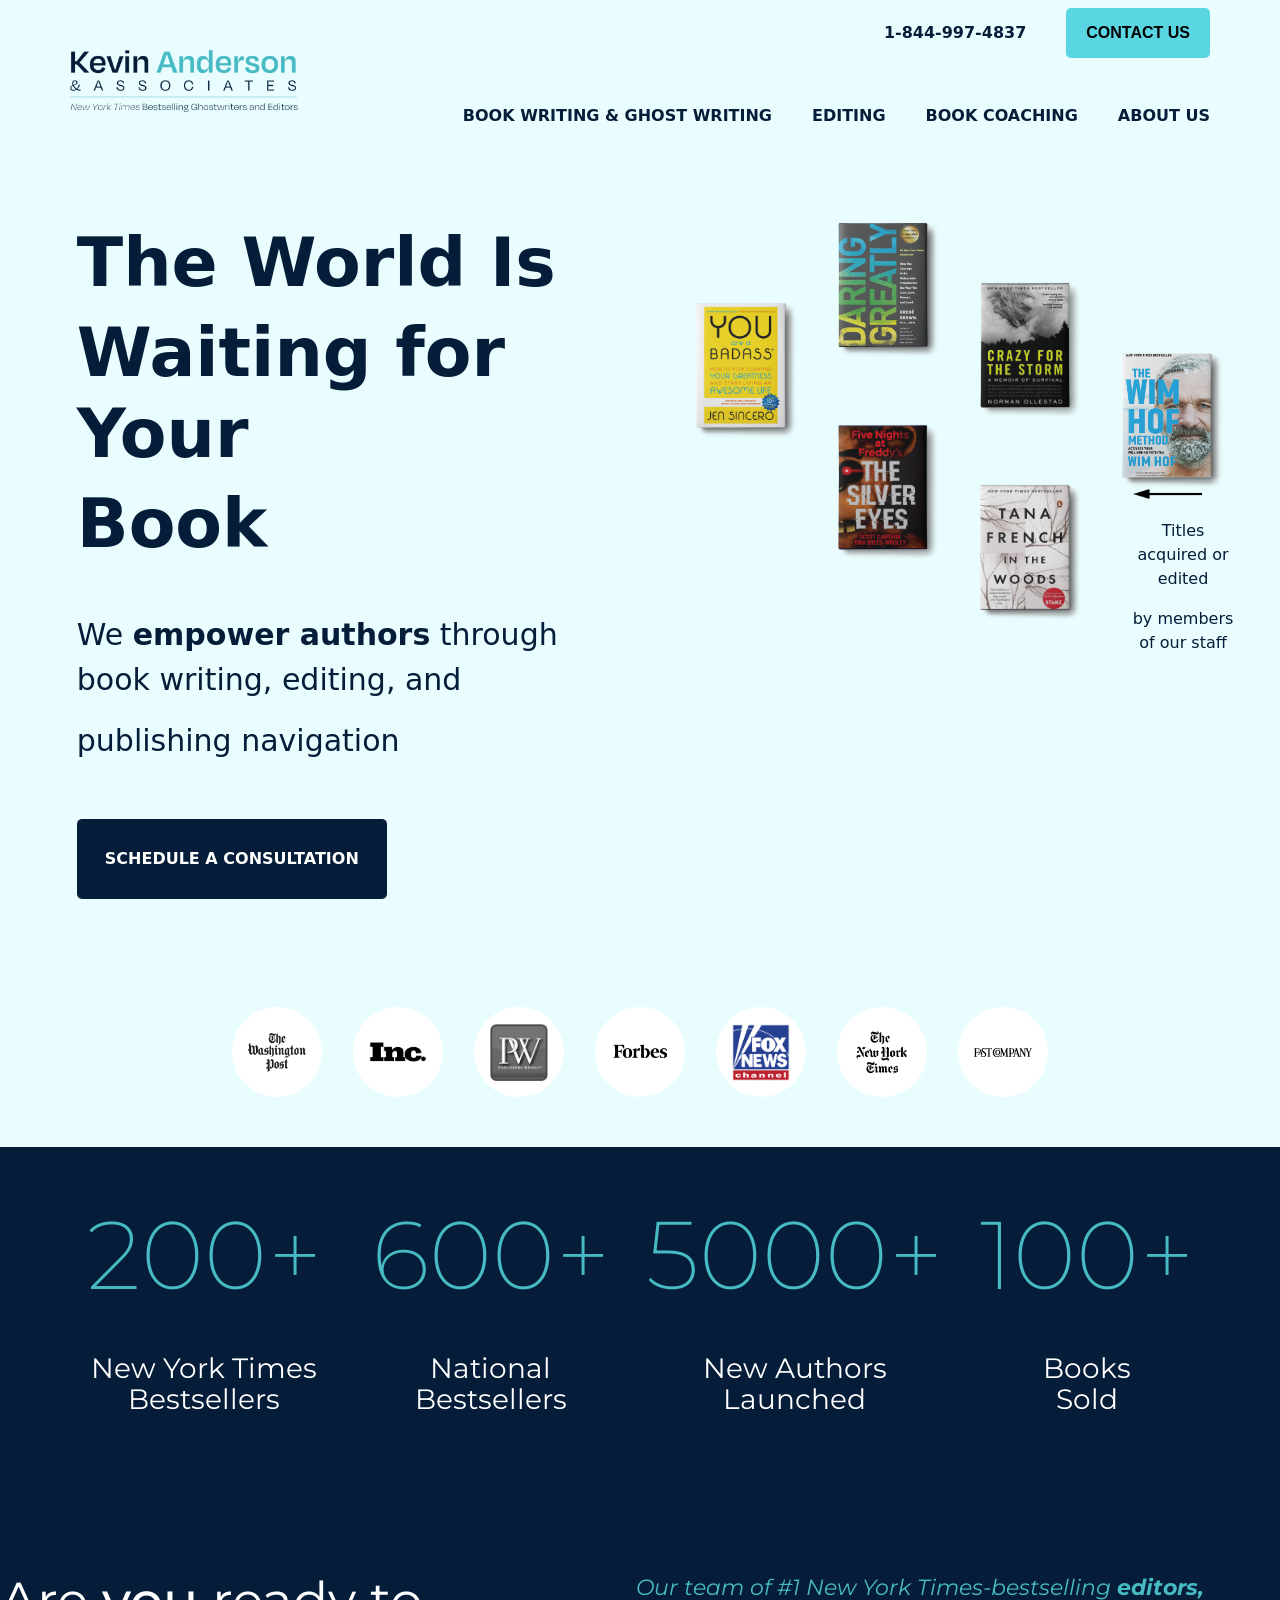
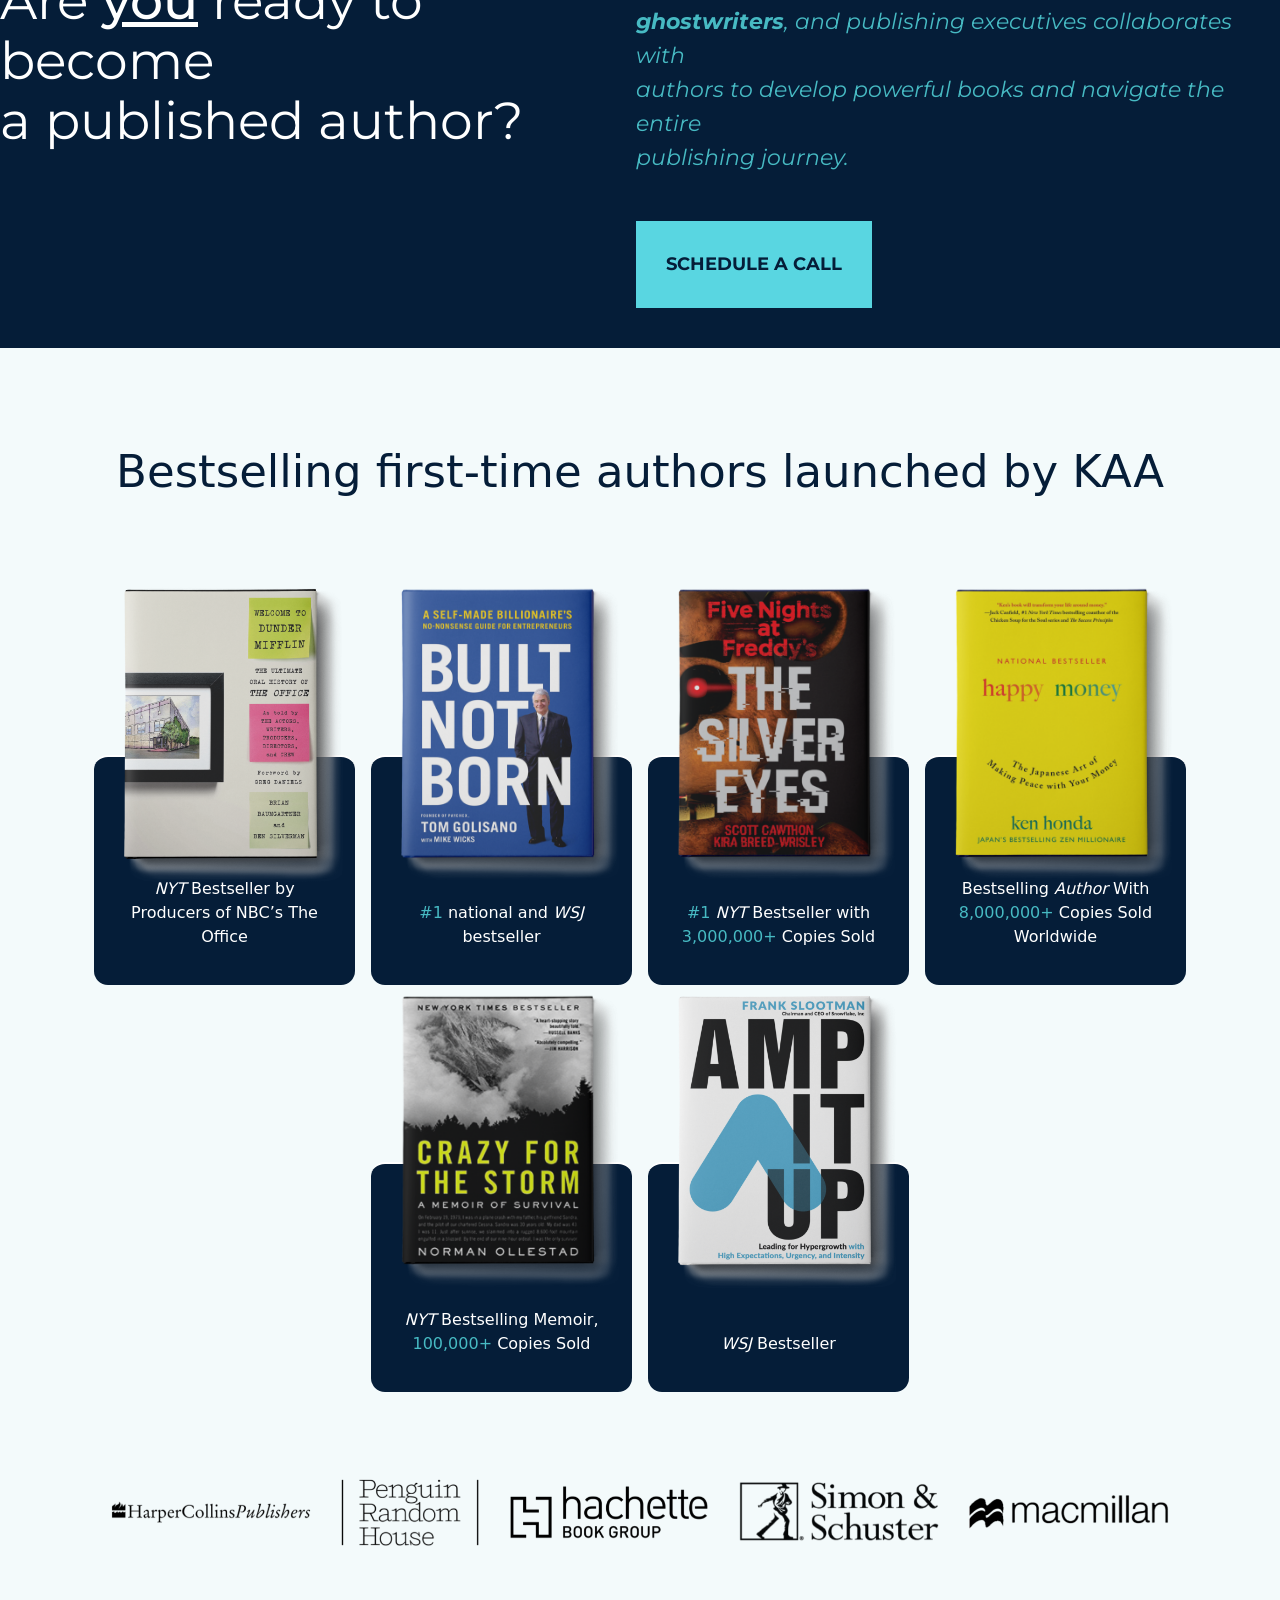
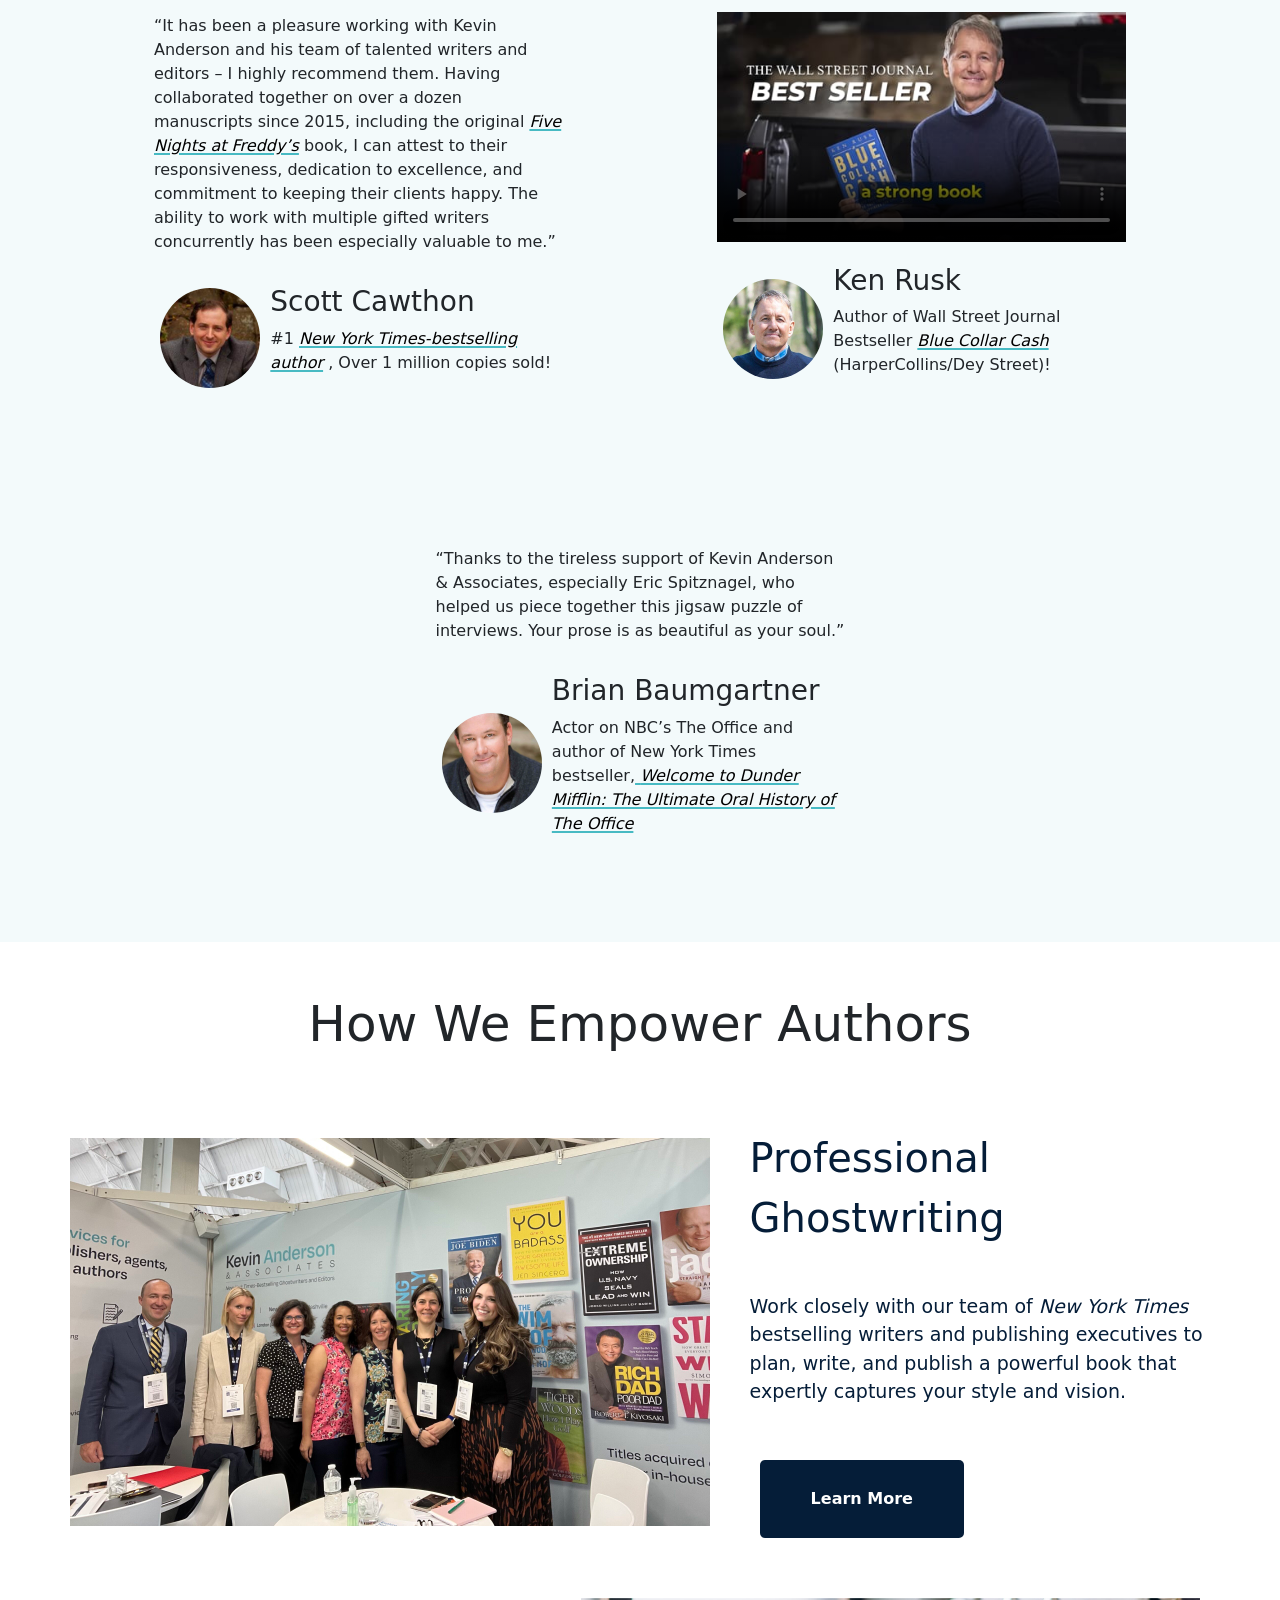
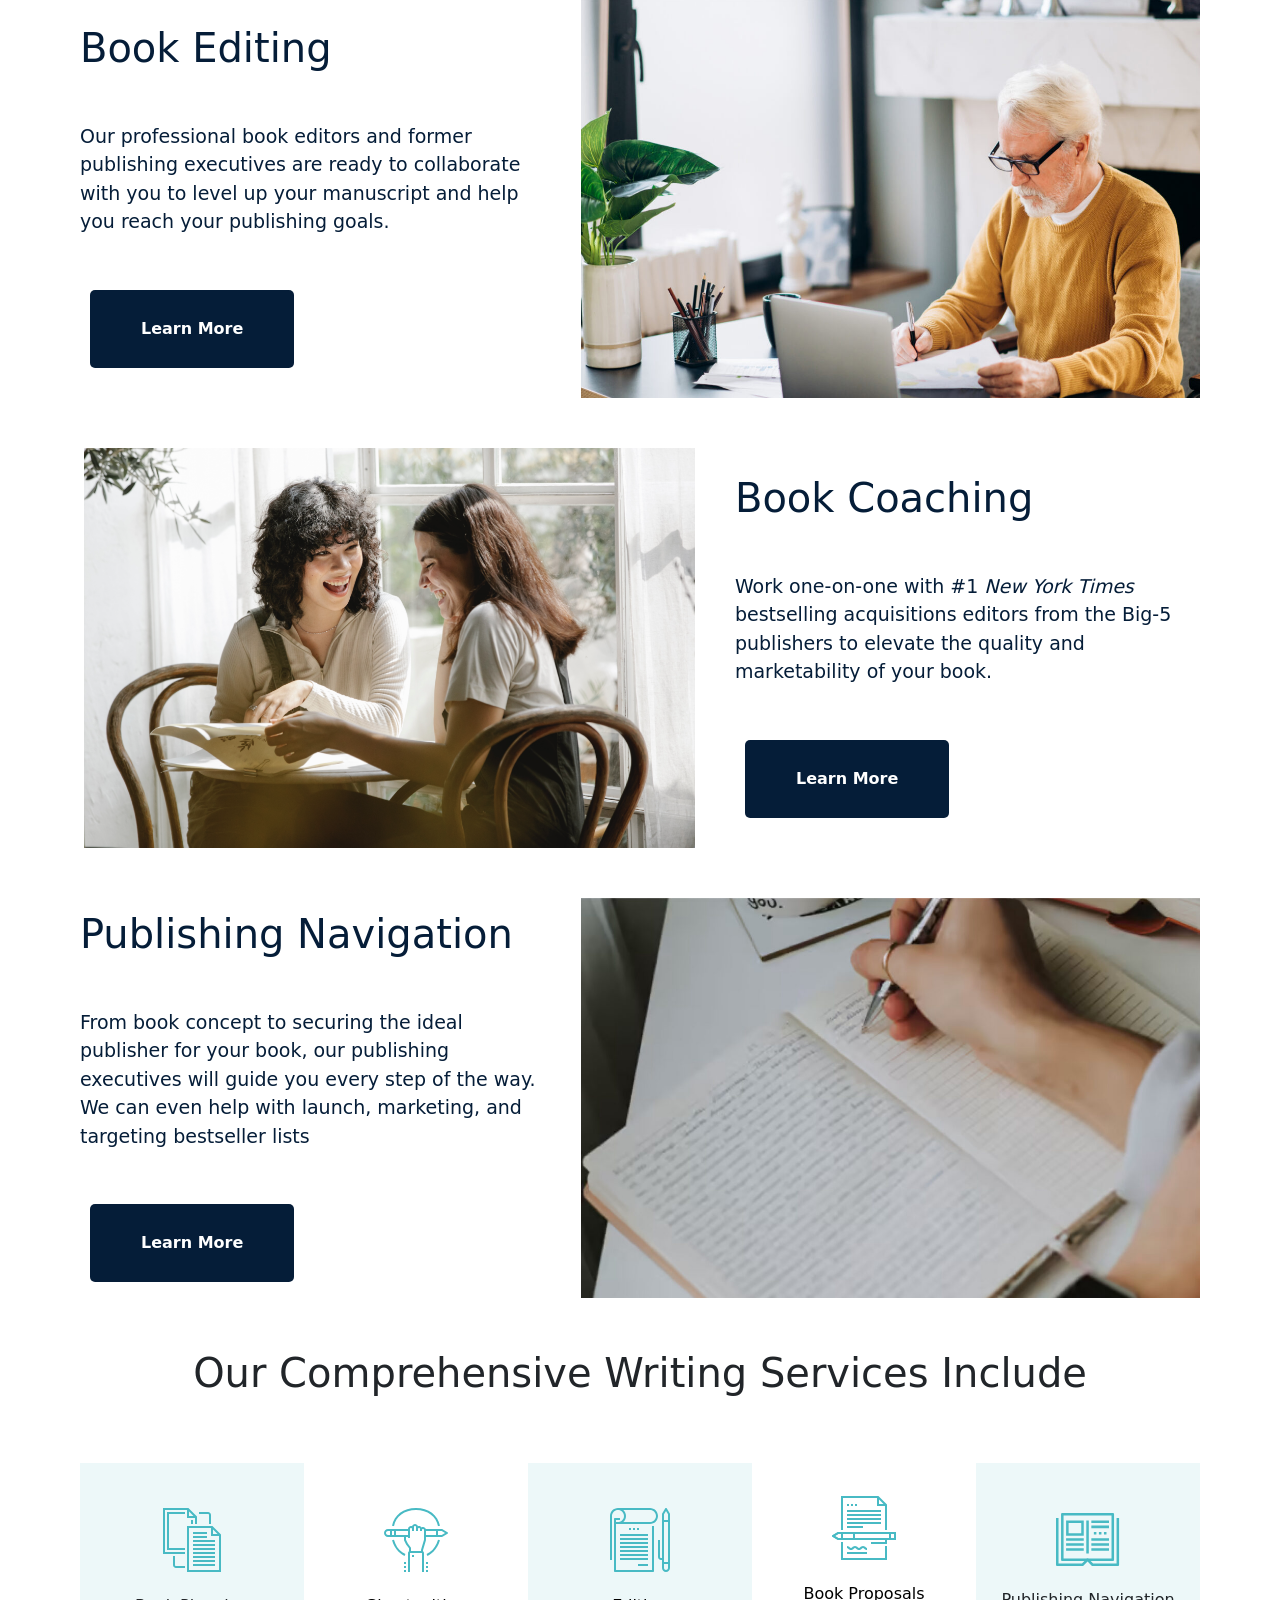
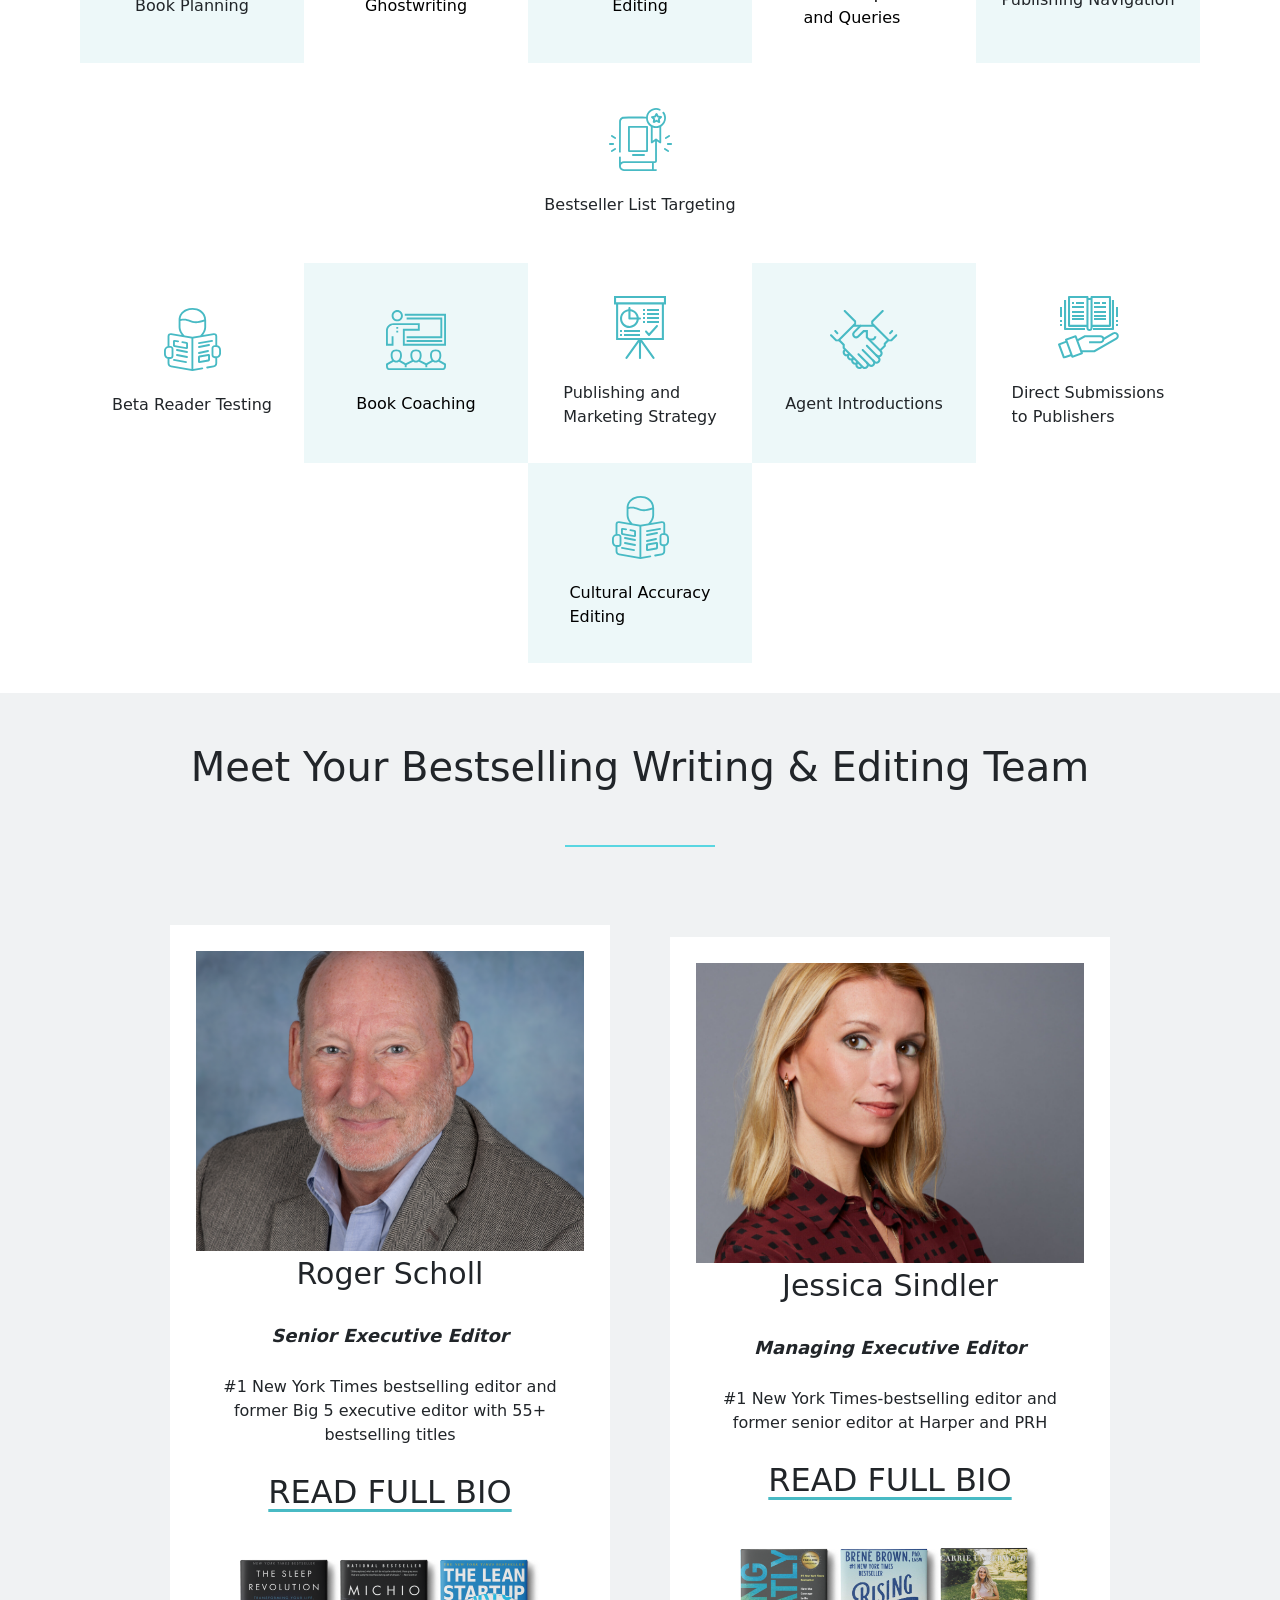
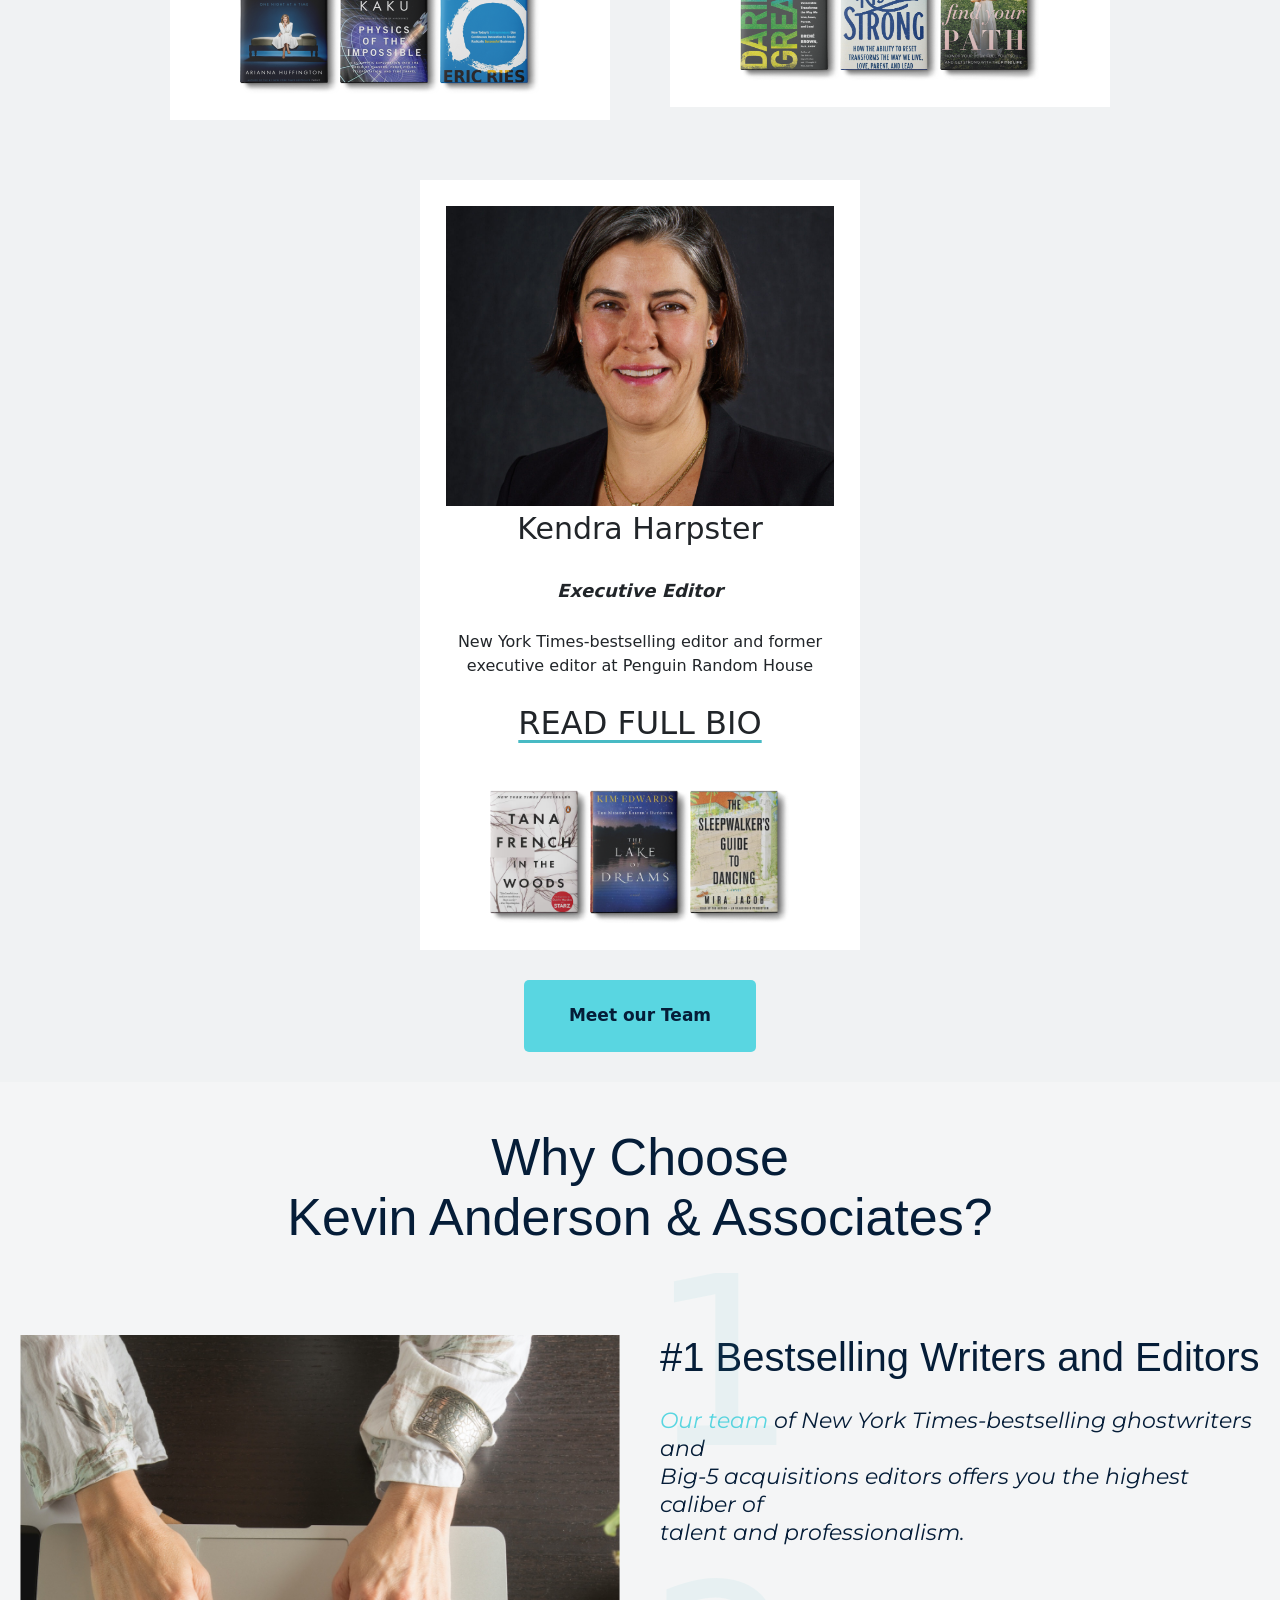
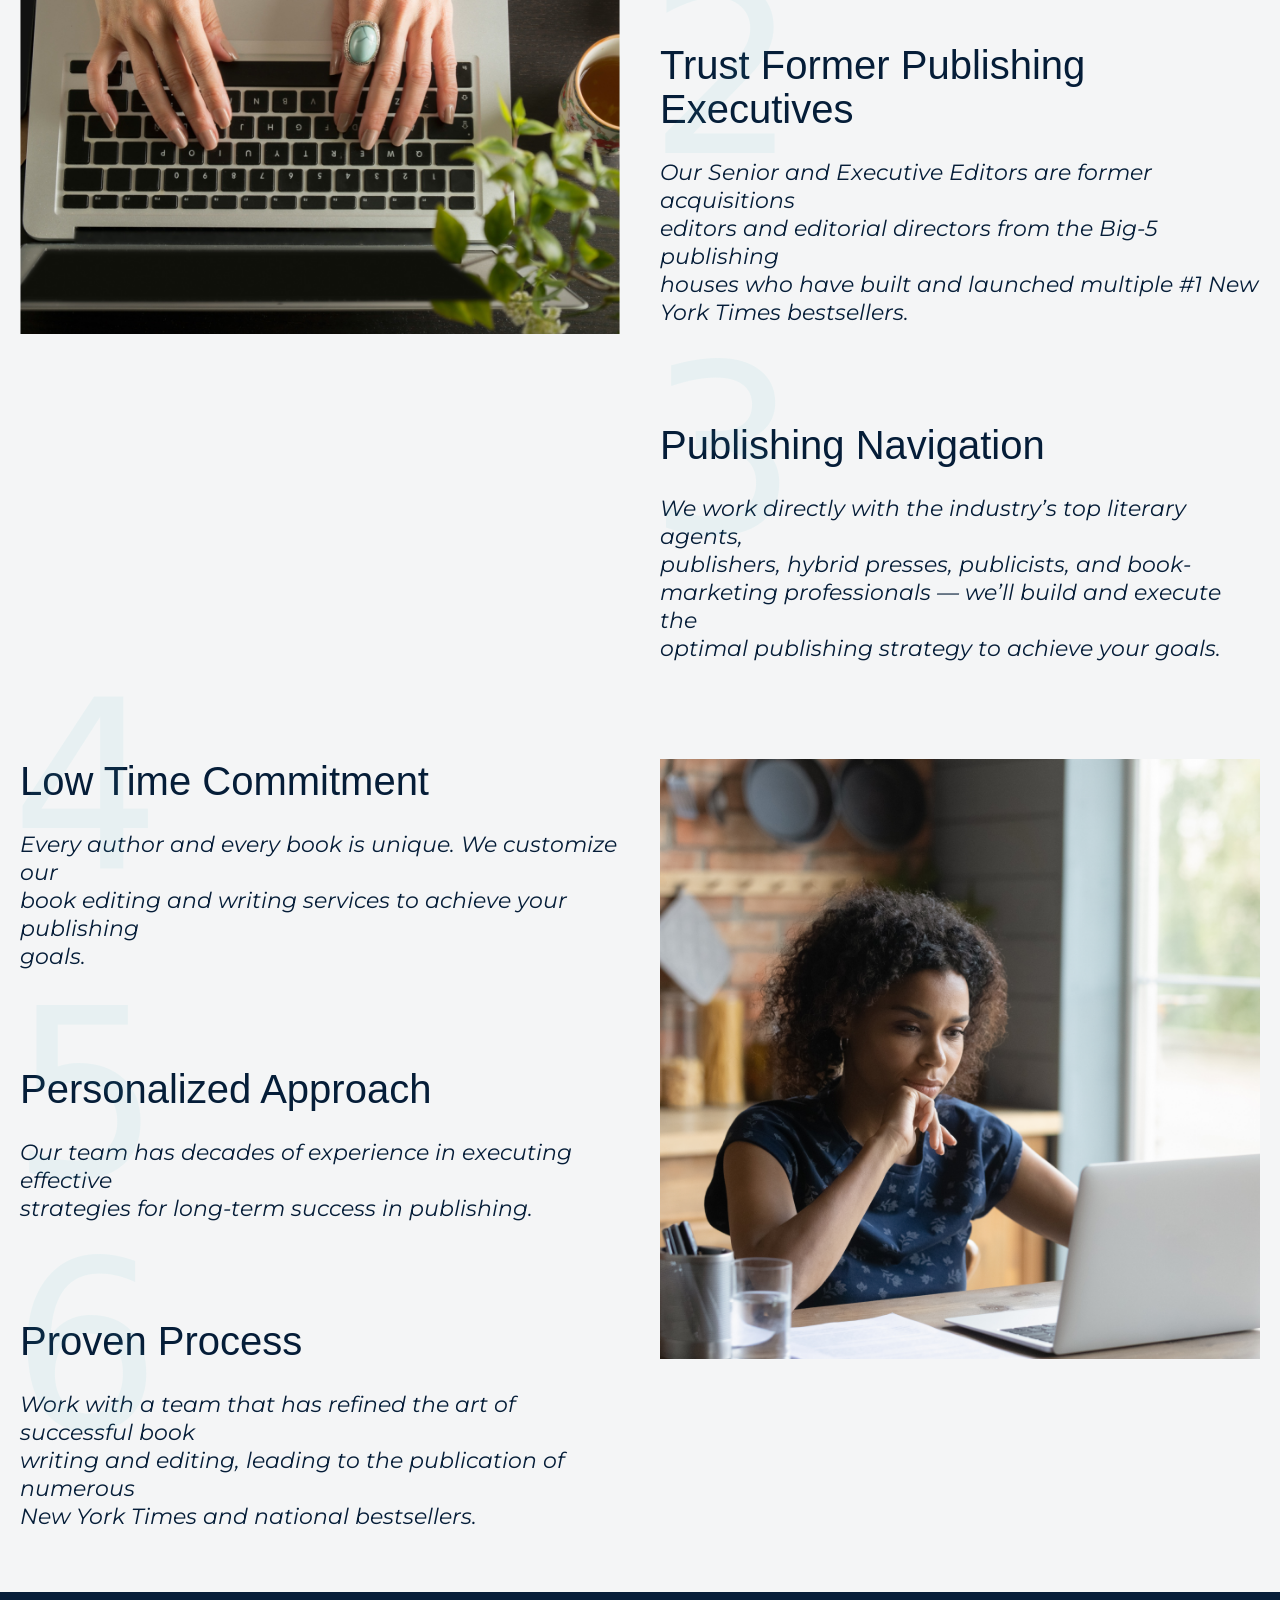
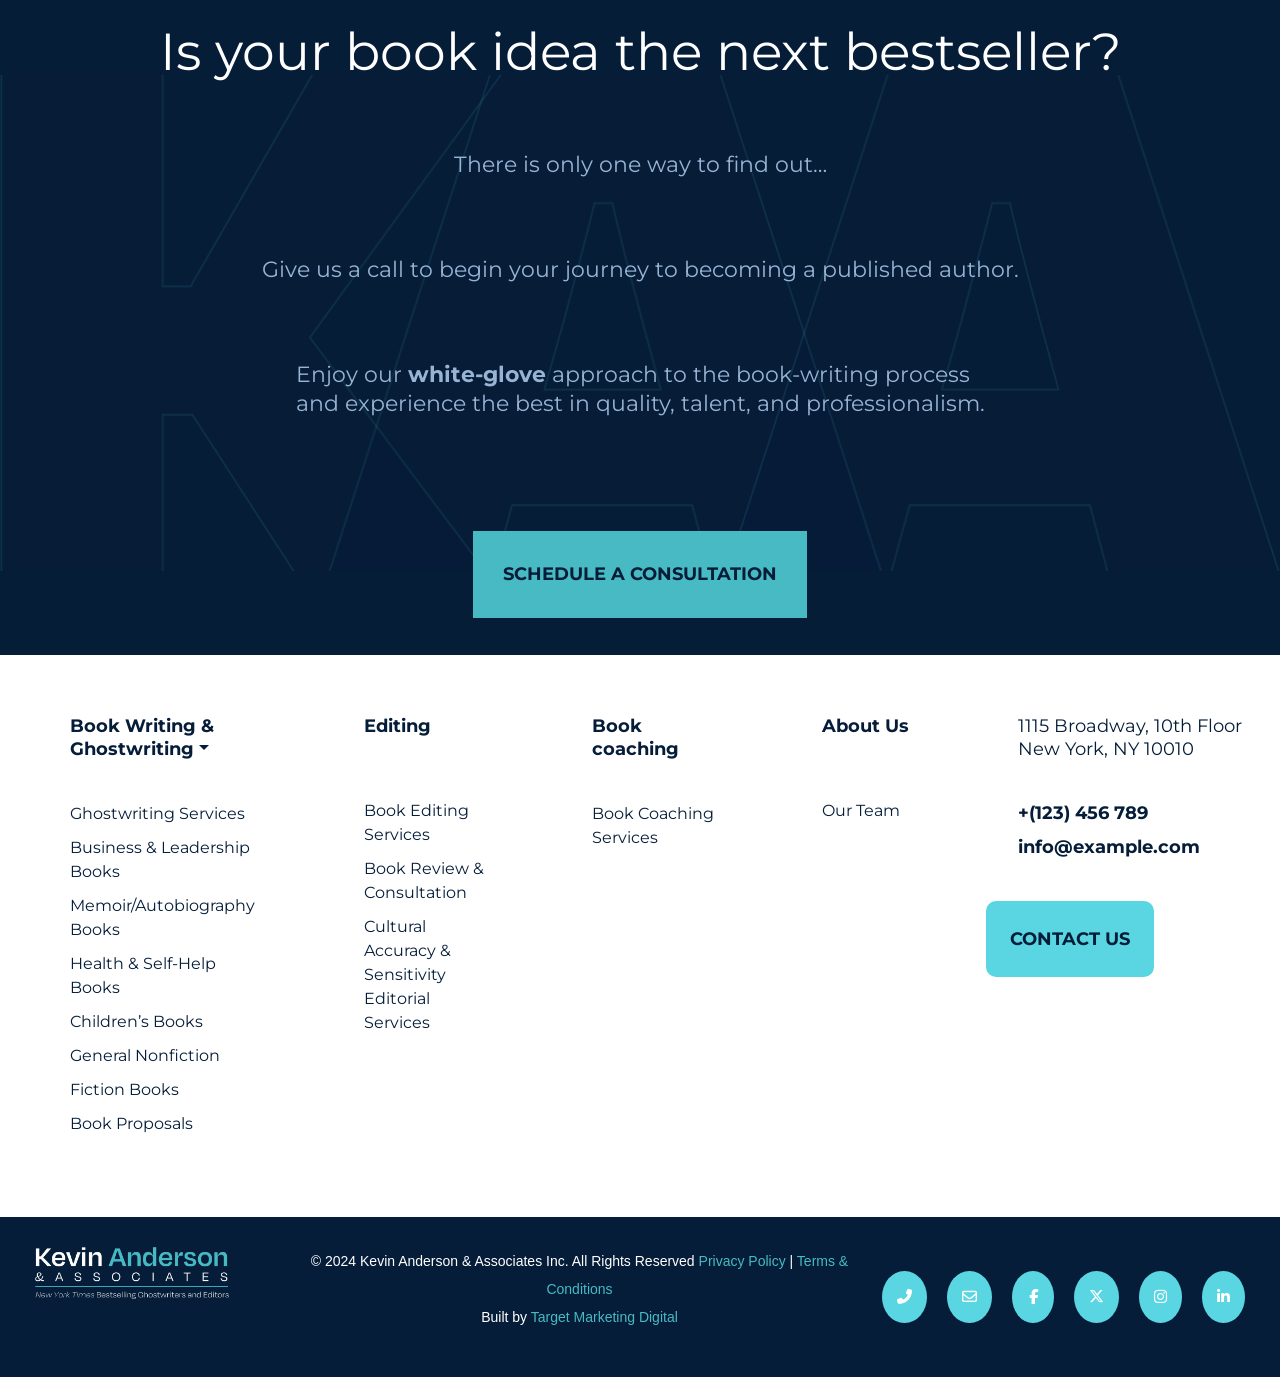
==== commit 5fa8c99c: "cleaned UI" ====
--- a/index.html
+++ b/index.html
@@ -34,7 +34,7 @@
             </div>
             <div class="bottom-bar">
                 <ul class="bar">
-                    <li class="toggle"><span><a href="./ghostwritingServices.html">BOOK WRITING & GHOST WRITING</a> <span> <img class="arrow-icon" src="Assets/Images/expand arrow.png" alt=""></span></span>
+                    <li class="toggle"><span><span class="nav-tab">BOOK WRITING & GHOST WRITING</span> <span> <img class="arrow-icon" src="Assets/Images/expand arrow.png" alt=""></span></span>
                         <ul class="dropdown-1">
                             <li><a href="./ghostwritingServices.html">Ghostwriting Services</a></li>
                             <li><a href="./business&LeadershipBooks.html">Business & Leadership Books</a></li>
@@ -46,19 +46,19 @@
                             <li><a href="./bookProposals.html">Book Proposals</a></li>
                         </ul>
                     </li>
-                    <li class="toggle"><span><a href="./bookEditingServices.html">EDITING</a> <span> <img class="arrow-icon" src="Assets/Images/expand arrow.png" alt=""></span></span>
+                    <li class="toggle"><span><span class="nav-tab">EDITING</span> <span> <img class="arrow-icon" src="Assets/Images/expand arrow.png" alt=""></span></span>
                         <ul class="dropdown-1">
                             <li><a href="./bookEditingServices.html">Book Editing Services</a></li>
                             <li><a href="./bookReview&Consultation.html">Book Review & Consultation</a></li>
                             <li><a href="./culturalAccuracySensitivityEditorialServices.html">Cultural Accuracy & Sensitivity Editorial Services</a></li>
                         </ul>
                     </li>
-                    <li class="toggle"><span><a href="./bookCoachingServices.html">BOOK COACHING</a> <span> <img class="arrow-icon" src="Assets/Images/expand arrow.png" alt=""></span></span>
+                    <li class="toggle"><span><span class="nav-tab">BOOK COACHING</span> <span> <img class="arrow-icon" src="Assets/Images/expand arrow.png" alt=""></span></span>
                         <ul class="dropdown-1">
                             <li><a href="./bookCoachingServices.html">Book Coaching Services </a></li>
                         </ul>
                     </li>
-                    <li class="toggle"><span><a href="./ourTeam.html">ABOUT US</a><span> <img class="arrow-icon" src="Assets/Images/expand arrow.png" alt=""></span></span>
+                    <li class="toggle"><span><span class="nav-tab">ABOUT US</span><span> <img class="arrow-icon" src="Assets/Images/expand arrow.png" alt=""></span></span>
                         <ul class="dropdown-1">
                             <li><a href="./ourTeam.html">Our Team</a> </li>
                         </ul>
--- a/style.css
+++ b/style.css
@@ -85,22 +85,33 @@
     text-decoration: none;
     font-weight: 700;
     display: block;
-}
-
-a::after {
+    position: relative;
+}
+
+.nav-tab {
+    color: #051d38;
+    font-weight: 700;
+    cursor: default;
+    transition: color 0.2s ease;
+}
+
+.nav-tab:hover {
+    color: #47bac3;
+}
+
+.dropdown-1 a::after {
     content: "";
     position: absolute;
-    left: 0;
-    bottom: 0;
+    left: 20px;
+    bottom: 6px;
     width: 0;
     height: 2px;
     background-color: #59d6e1;
     transition: width 0.5s ease;
 }
 
-
-a:hover::after {
-    width: 100%;
+.dropdown-1 a:hover::after {
+    width: calc(100% - 40px);
 }
 
 .btn1 {
@@ -125,16 +136,19 @@
 .dropdown-1 {
     list-style-type: none;
     position: absolute;
-    left: 0;
+    left: 50%;
+    transform: translateX(-50%);
     top: 100%;
     background-color: #051d38;
-    max-width: 600px;
+    width: max-content;
+    min-width: 200px;
+    padding: 6px 0;
     display: block;
     opacity: 0;
     max-height: 0;
     overflow: hidden;
     z-index: 999;
-    transition: opacity 0.2s ease, max-height 0.5s ease, color 0.2s ease;
+    transition: opacity 0.2s ease, max-height 0.5s ease;
 }
 
 
@@ -149,9 +163,12 @@
 
 .dropdown-1 li a {
     color: #f9fafa;
-    padding: 12px 16px;
+    padding: 10px 20px;
     text-decoration: none;
     display: block;
+    font-size: 14px;
+    font-weight: 500;
+    white-space: nowrap;
 }
 
 .dropdown-1 li a:hover {
@@ -239,9 +256,12 @@
         position: relative;
     }
 
-    a::after {
+    .nav-tab {
+        color: rgb(255, 255, 255);
+    }
+
+    .dropdown-1 a::after {
         content: none;
-
     }
 
     /* Add a larger, white arrow icon next to each li except for 'Rates'  */
@@ -263,6 +283,10 @@
         /* Hide the dropdown-1 by default */
         list-style-type: none;
         position: relative;
+        left: auto;
+        transform: none;
+        width: 100%;
+        min-width: unset;
         background-color: #051d38;
         opacity: 0;
         height: 0;
@@ -2564,8 +2588,6 @@
     opacity: 1;
 }
 
-.our-team-heading {}
-
 .our-team-content {
 
     display: flex;
